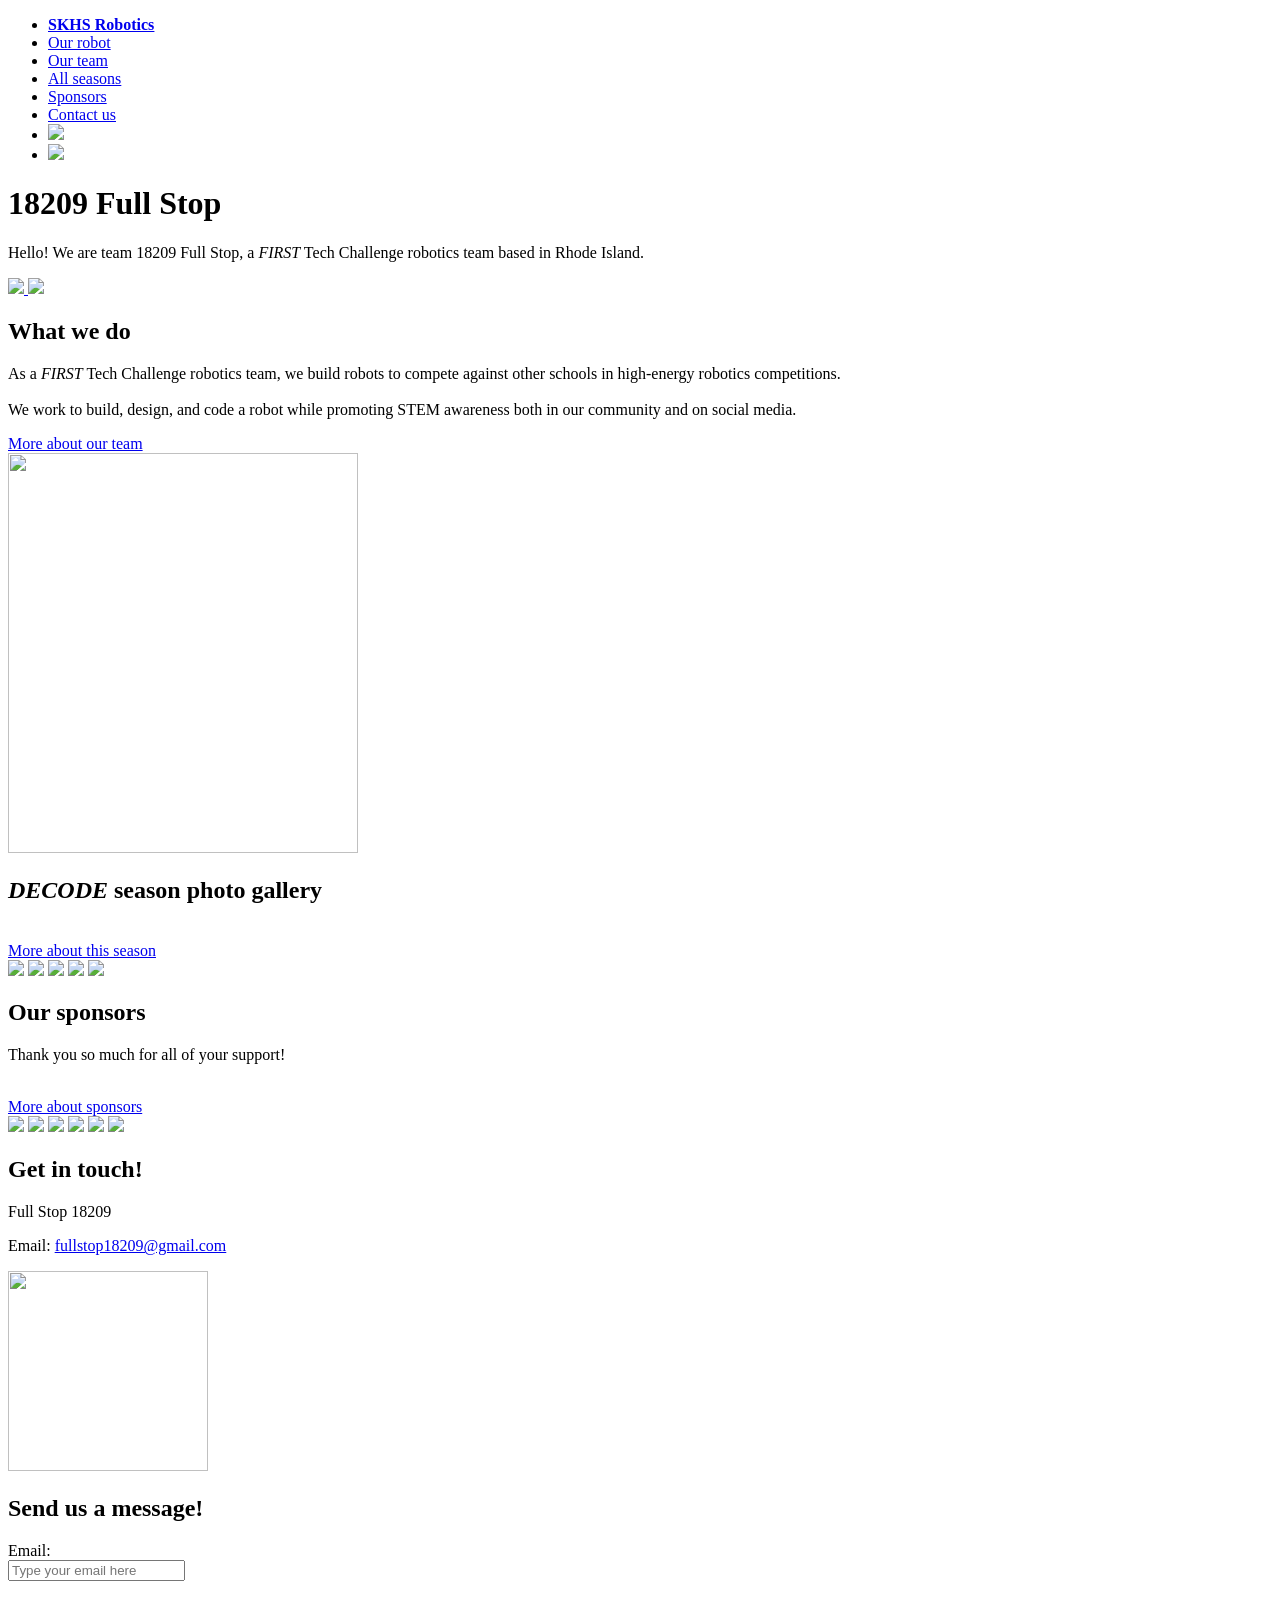
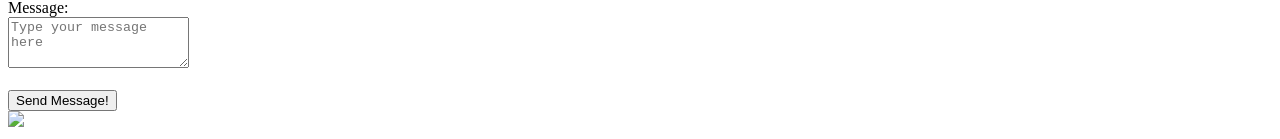
==== index.html @ 5409ae70 "Create index.html" ====
<!DOCTYPE html>
<html lang="en">
    <head>
        <meta charset="UTF-8">
        <meta name ="viewport" content="width=device-width, initial-scale=1.0">
        <title>18209 Full Stop</title>
        <link rel="stylesheet" href="style.css">
    </head>
    <body>
        <header>
            <div class="background autoShow" style="--page-image: url('images/fullTeam.jpeg');">
                    <nav>
                        <ul>
                            <li><a href="index.html"><u><strong>SKHS Robotics</strong></u></a></li>
                            <li><a href="robot.html">Our robot</a></li>
                            <li><a href="team.html">Our team</a></li>
                            <li><a href="history.html">All seasons</a></li>
                            <li><a href="sponsors.html">Sponsors</a></li>
                            <li><a href="contact.html">Contact us</a></li>
                            <li><a href="https://www.google.com/url?sa=t&source=web&rct=j&opi=89978449&url=https://www.instagram.com/skhs_robotics/&ved=2ahUKEwiGkLH6zaKUAxUehIkEHToSFgkQFnoECB0QAQ&usg=AOvVaw07t6YR5a8o6Npim0Z9a0MX" target="_blank">
                        <img height="40px" src="images/camera.png">
                    </a></li>
                            <li><a href="https://ftc-events.firstinspires.org/team/18209" target="_blank">
                        <img height="40px" src="images/first.png">
                    </a></li>
                        </ul>

                    </nav>
                    <div class="content">
                    <h1>18209 Full Stop</h1>
                    <p>Hello! We are team 18209 Full Stop, a <i>FIRST</i> Tech Challenge robotics team based in Rhode Island.</p>
                <div class="stack">
                    <a href="https://www.google.com/url?sa=t&source=web&rct=j&opi=89978449&url=https://www.instagram.com/skhs_robotics/&ved=2ahUKEwiGkLH6zaKUAxUehIkEHToSFgkQFnoECB0QAQ&usg=AOvVaw07t6YR5a8o6Npim0Z9a0MX" target="_blank" class ="cta-button">
                        <img height=100px src="images/camera.png">
                    </a>
                    <a href="https://ftc-events.firstinspires.org/team/18209" target="_blank" class="cta-button">
                        <img height=100px src="images/first.png">
                    </a>
                </div>    
                </div>
                    
            </div>
        </header>


        <section id="about us">
            <div class="flex-container autoShow">
                <div class="text-container">
                    <h2>What we do</h2>
                    <p>As a <i>FIRST</i> Tech Challenge robotics team, we build robots to compete against other schools 
                        in high-energy robotics competitions. <br><br>We work to build, design, and code a robot while 
                        promoting STEM awareness both in our community and on social media.</p>
                    <a href="team.html" class ="cta-button"> More about our team</a>

                </div>
            <img height="400px" width="350px" src="images/robot.jpeg">
            </div>
        </section>


        <section id="our-robot">
            <div class="our-robot autoShow">
            <h2><i>DECODE</i> season photo gallery</h2> <br>
            <a href="robot.html" class ="cta-button"> More about this season</a>
            <div class="grid-container">
                <img style="grid-area: img-1" src="images/inThePit.jpeg">
                <img style="grid-area: img-2" src="images/queue.jpeg">
                <img style="grid-area: img-3" src="images/stands.jpeg">
                <img style="grid-area: img-4" src="images/robotOnTable.jpeg">
                <img style="grid-area: img-5"src="images/setUp.jpeg">
            </div>
            </div>
        </section>

        <section>
            <div class="autoShow">
            <h2>Our sponsors</h2>
            <p>Thank you so much for all of your support!</p><br>
            <a href="sponsors.html" class ="cta-button"> More about sponsors</a>
            <div class="sponsors-container">
                <img width="300px" style="grid-area: img-1" src="images/teamSkhs.png">
                <img width="300px" style="grid-area: img-6" src="images/sponsorsToray.png">
                <img width="300px" style="grid-area: img-4" src="images/sponsorsSchneider.png">
                <img width="300px" style="grid-area: img-5" src="images/sponsorsRogers.png">
                <img width="300px" style="grid-area: img-3"src="images/sponsorsSkef.png">
                <img width="300px" style="grid-area: img-2"src="images/sponsorsProvidence.webp">
            </div>
            </div>
        </section>


    <div class ="flex-container contact-wrapper autoShow">
        <div class ="contact-info">
            <h2>Get in touch!</h2>
            <p>Full Stop 18209</p>
            <p>Email: <a href="mailto:fullstop18209@gmail.com"> fullstop18209@gmail.com</a></p>
            <img width=200px, height=200px src="images/Untitled design.png">
        </div>
    <div class="contact-form">
        <h2>Send us a message!</h2>
        <form action="https://formspree.io/f/mlgznypb" method="POST"> 
            <input type="hidden" placeholder="Type your name here" name="_captcha" value="false">

            <label for="email">Email:</label><br>
            <input type="email" placeholder="Type your email here" id="email" name="email" required><br><br>

            <label for="message">Message:</label><br>
            <textarea id="message" placeholder="Type your message here" name="message" rows="3" required></textarea><br><br>

            <input type="submit" value="Send Message!">

        </form>
    </div>
    <div class="contact-image autoShow">
        <img width="220px" src="images/gears-removebg-preview.png">
    </div>
    </div>
    </body>
</html>
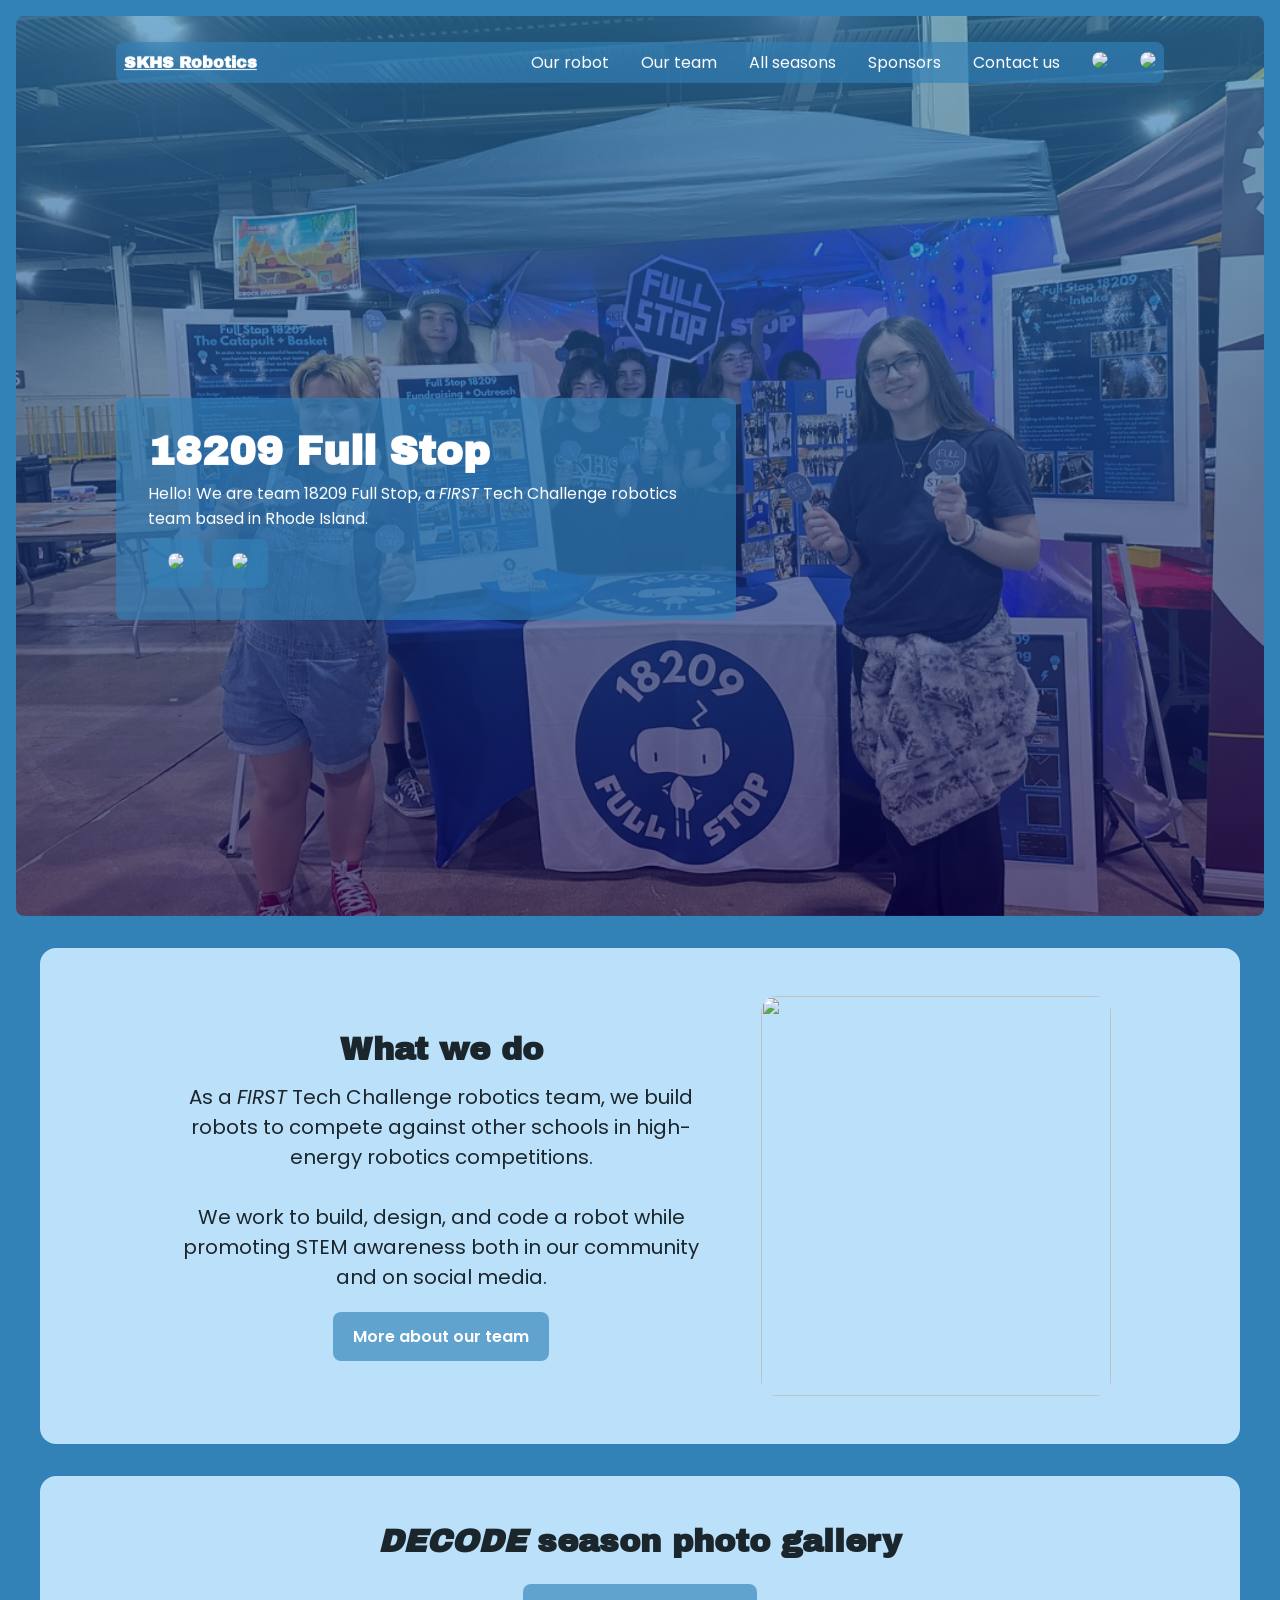
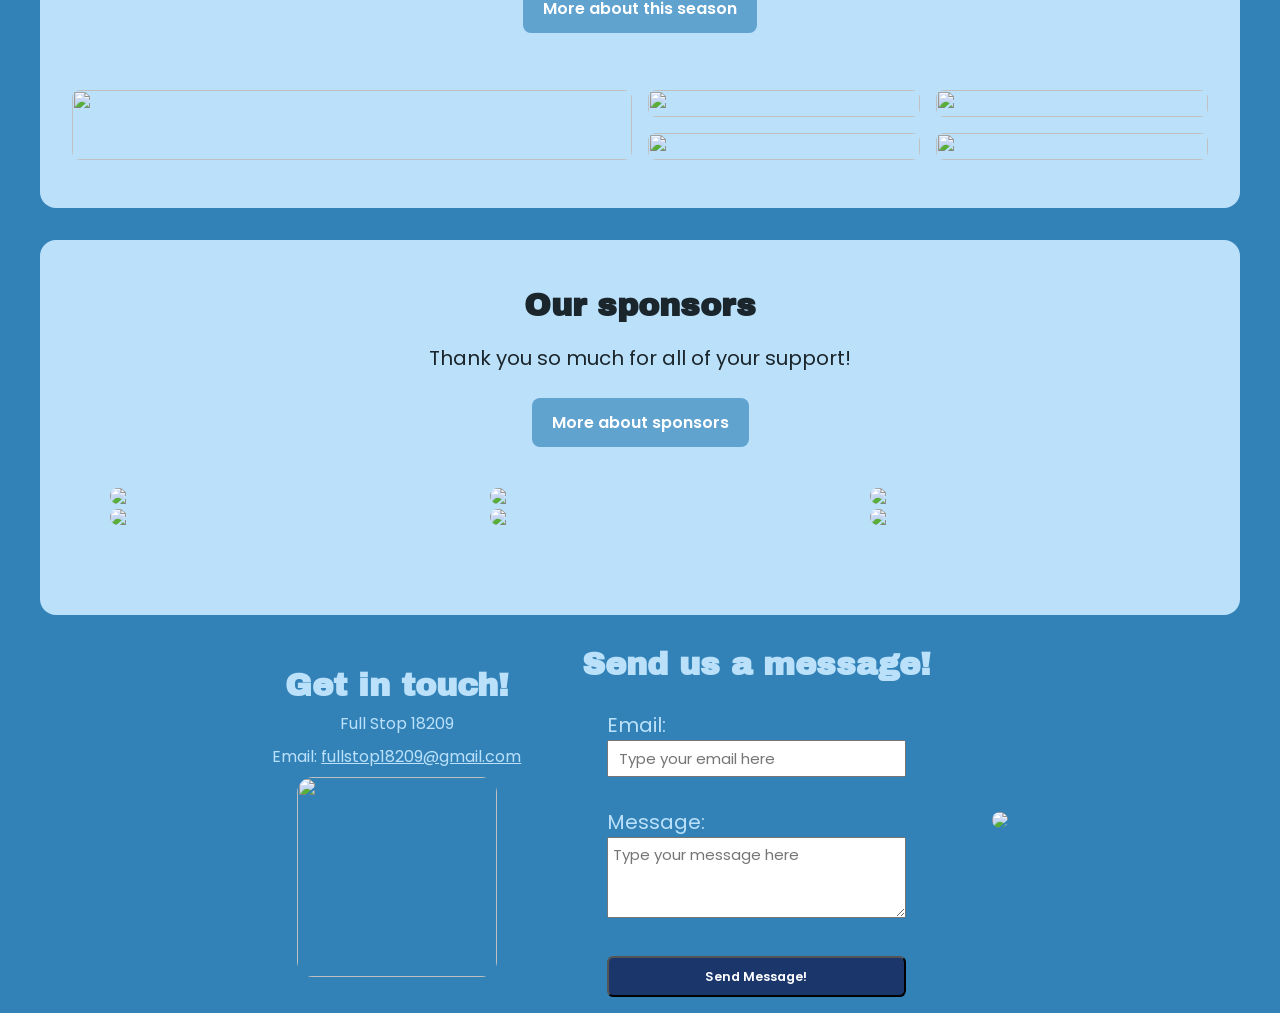
==== commit e84ca2d1: "Update index.html" ====
--- a/index.html
+++ b/index.html
@@ -8,7 +8,7 @@
     </head>
     <body>
         <header>
-            <div class="background autoShow" style="--page-image: url('images/fullTeam.jpeg');">
+            <div class="background autoShow" style="--page-image: url('fullTeam.jpeg');">
                     <nav>
                         <ul>
                             <li><a href="index.html"><u><strong>SKHS Robotics</strong></u></a></li>
--- a/style.css
+++ b/style.css
@@ -0,0 +1,433 @@
+@import url('https://fonts.googleapis.com/css2?family=Archivo+Black&family=Poppins:ital,wght@0,100;0,200;0,300;0,400;0,500;0,600;0,700;0,800;0,900;1,100;1,200;1,300;1,400;1,500;1,600;1,700;1,800;1,900&display=swap');
+
+:root{
+    --base-color: #3282B8; 
+    --text-color: #1B262C;
+    /* used to be black */
+    --primary-color: rgba(15, 15, 65, 0.65); 
+/* ffc06e */
+    --secondary-color:#433B68;
+    /* 8D8DFF */
+    --color-1:#BBE1FA;
+    /* #F9F6F3 */
+    --color-2:#BBE1FA;
+    /* #F3F7F9 */
+    --color-3:#BBE1FA;
+    --fade-color:rgba(50,130,184,0.65);
+
+    /* --color-3:#F6F3F9; */
+
+}
+
+* {
+    margin: 0;
+    padding: 0;
+    box-sizing: border-box;
+}
+
+html{
+    font-family: Poppins, 'Segoe UI', Tahoma, Geneva, Verdana, sans-serif;
+    color: var(--text-color);
+}
+
+body{
+    padding: 1em;
+    background-color: var(--base-color);
+}
+
+h1, h2, h3 {
+    font-family: 'Archivo Black', Poppins, 'Segoe UI', Tahoma, Geneva, Verdana, sans-serif
+}
+
+nav{
+    margin: 1em auto 3em auto;
+    width: min(1000px, 100%);
+    background: var(--fade-color);
+    width: 100%;
+    padding:0.5em;
+    border-radius:.5em;
+}
+
+nav ul{
+    display: flex;
+    align-items: center;
+    list-style-type: none;
+    gap: 2em;
+}
+
+nav li:first-child{
+    margin-right: auto;
+    font-family: 'Archivo Black', Poppins;
+    font-weight: bold;
+}
+
+nav a{
+    text-decoration: none;
+    color: white;
+}
+
+.contact-info a{
+        color: var(--color-1);
+    }
+
+
+section a{
+    color: var(--text-color);
+}
+
+nav a:hover{
+    text-decoration: underline;
+}
+
+section {
+    margin: 2em auto;
+    width: min(75em, 100%);
+    background-color: var(--color-1);
+    padding: min(2em, 15%);
+    border-radius: 1em;
+}
+
+.flex-container{
+    display: flex;
+    justify-content: center;
+    align-items: center;
+    flex-wrap: wrap;
+    gap: 3em;
+}
+
+.flex-container .contact-form{
+    width:30%;
+}
+
+.mini-gap{
+    gap: 0em;
+}
+
+img{
+    max-width: 100%;
+    border-radius: 1em;
+    object-fit: cover;
+    object-position: center;
+    transform-origin: center; 
+}
+
+.caption{
+    width: 80%;
+    object-position: center;
+    margin: 0 auto;
+}
+
+.text-container{
+    flex: 0 1 34em;
+}
+
+h1{
+    font-size: 2.5rem;
+}
+
+.mini{
+    scale: 0%;
+}
+
+.text-container p{
+    margin: .75em 0 1em 0;
+    font-size: 1.25rem;
+}
+
+.background {
+    width:100%;
+    min-height: 100vh;
+    background-image: linear-gradient(rgba(50,130,184,0.65), rgba(9,0,77,0.65)),var(--page-image);
+    border-radius: .5em;
+    background-size: cover;
+    background-position: center;
+    padding: 10px 8%;
+    color: white;
+}
+
+
+.top {
+    width:100%;
+    height: 30em;
+    min-height: 2vh;
+    background-image: linear-gradient(rgba(50,130,184,0.65), rgba(9,0,77,0.65)),var(--page-image);
+    border-radius: .5em;
+    background-size: cover;
+    background-position: center;
+    padding: 10px 8%;
+    color: white;
+}
+
+.top .content{
+    display:flex;
+    flex-direction:column;
+    margin-top: 15%;
+    max-width: 620px;
+    background-color:var(--fade-color);
+    padding: 2em;
+    gap: .5em;
+    border-radius:.5em;
+}
+
+.content{
+    display:flex;
+    flex-direction:column;
+    margin-top: 30%;
+    max-width: 620px;
+    background-color:var(--fade-color);
+    padding: 2em;
+    gap: .5em;
+    border-radius:.5em;
+}
+
+.stack{
+    display: flex;
+    flex-direction:row;
+    gap: .5em .5em;
+}
+
+.cta-button{
+    display: inline-block;
+    text-decoration: none;
+    color: white;
+    background-color: var(--fade-color);
+    padding: .75em 1.25em;
+    border-radius: .5em;
+    font-weight: 600;
+    transition: ease;
+}
+
+.cta-button:hover{
+    scale: 1.05;
+}
+
+
+section{
+    padding: 3em min(2em, 15%);
+    background-color: var(--color-2);
+    text-align: center;
+}
+
+h2 {
+    font-size: 2rem;
+}
+
+section p{
+    margin-top: 1em;
+    font-size: 1.25rem;
+}
+
+.grid-container{
+    margin-top: 5%;
+    display: grid;
+    width: 100%;
+    grid-template-columns: repeat(4,1fr);
+    grid-template-rows: 1fr 1fr;
+    grid-template-areas:
+    "img-1 img-1 img-2 img-3"
+    "img-1 img-1 img-4 img-5";
+    gap: 1em;
+}
+
+.sponsors-container{
+    padding-top: 1%;
+    padding-bottom:1%;
+    object-fit: cover;
+    margin: 3em auto;
+    align-items:center;
+    display: grid;
+    width: 100%;
+    max-width:1500px;
+    justify-items: center;
+    grid-template-columns: repeat(3,1fr);
+    grid-template-rows: auto;
+    grid-template-areas:
+    "img-1 img-2 img-3"
+    "img-4 img-5 img-6";
+    gap: 0.5em;
+    font-size:10px;
+}
+
+.sponsors-container img:hover{
+    scale: 1.05;
+}
+
+.team-container2{
+    padding-top: 20%;
+    padding-bottom:15%;
+    margin: 3em auto;
+    align-items:center;
+    display: grid;
+    width: 100%;
+    scale: 1.55;
+    max-width:1500px;
+    justify-items: center;
+    grid-template-columns: repeat(4,1fr);
+    grid-template-rows: auto;
+    grid-template-areas:
+    "img-1 img-2 img-3 img-4"
+    "img-5 img-6 img-7 img-8"
+    ". img-9 img-10 .";
+    gap: 0.5em;
+    font-size:10px;
+}
+
+
+.img-9 {
+    grid-area: img-9;
+}
+
+.img-10 {
+    grid-area: img-10;
+}
+
+.grid-container img{
+    height: 100%;
+    width: 100%;
+    border-radius: .5em;
+    transition: 100ms ease;
+}
+
+.grid-container img:hover{
+    scale: 1.05;
+}
+
+.team-container2 img:hover{
+    scale: 1.05;
+}
+
+form{
+    width: 80%;
+    margin-top: 1em;
+    gap: 1em;
+    border-radius: .5em;
+    font-size: 1.25rem;
+}
+
+textarea{
+    width:100%;
+}
+
+input{
+    width:100%;
+}
+
+input[type="submit"]{
+    display: inline-block;
+    text-decoration: none;
+    color: white;
+    background-color: var(--primary-color);
+    padding: .75em 1.25em;
+    border-radius: .5em;
+    font-weight: 600;
+    transition: ease;
+    font-size: 0.8rem;
+    font-family: Poppins;
+}
+
+
+input[type="submit"]:hover{
+    scale: 1.05;
+}
+
+.contact-info{
+    display: flex;
+    justify-content: center;
+    flex-direction: column;
+    align-items: center;
+    flex-wrap: wrap;
+    gap: 0.5em;
+}
+
+.contact-form{
+    display: flex;
+    justify-content: center;
+    flex-direction: row;
+    align-items: center;
+    flex-wrap: wrap;
+    gap: 0.5em;
+}
+.autoShow{
+    animation: text-appear 0.8s ease-out both;
+    animation-timeline: view();
+    animation-range: entry 20%;
+    will-change: transform, opacity;
+}
+
+@keyframes text-appear{
+    from{
+        opacity: 0;
+        transform: translateY(100px);
+    }
+    to{
+        opacity:1;
+        transform:translateY(0);
+    }
+}
+
+.contact-wrapper{
+    color: var(--color-1);
+}
+
+@media (max-width: 768px){
+    .contact-info, 
+    .contact-form {
+        flex: 0 0 100%;
+        text-align: center;
+    }
+
+    .contact-form form{
+        text-align: center;
+    }
+
+    .team-container2{
+        padding-top: 0.00001%;
+        padding-bottom: 1%;
+        scale: 1.0;
+        grid-template-columns: repeat(3,1fr);
+        grid-template-areas:
+        "img-1 img-2 img-3"
+        "img-4 img-5 img-6"
+        "img-7 img-8 img-9"
+        ". img-10 .";
+        gap: 0.5em;
+        font-size: 12px;
+    }
+
+    nav{
+        display: flex;
+        flex-wrap: wrap;
+        justify-content: left;
+        gap: 1rem;
+        padding-top: 5%;
+    }
+
+    nav ul{
+        display: flex;
+        flex-wrap: wrap;
+        justify-content: center;
+        gap: 1rem;
+        padding: 1%;
+    }
+
+    nav li:first-child{
+        display: flex;
+        flex-wrap: wrap;
+        justify-content: left;
+        gap: 1rem;
+        padding: 1%;
+    }
+
+    .mini-gap{
+        gap: 3rem;
+    }
+}
+
+.contact-form input[type="email"], .contact-form input[type="text"], .contact-form textarea[id="message"], 
+.contact-form input[type="name"], .contact-form input::placeholder{
+    font-size: 15px;
+    font-family: Poppins;
+    text-align: left;
+    padding: 5px;
+}
+
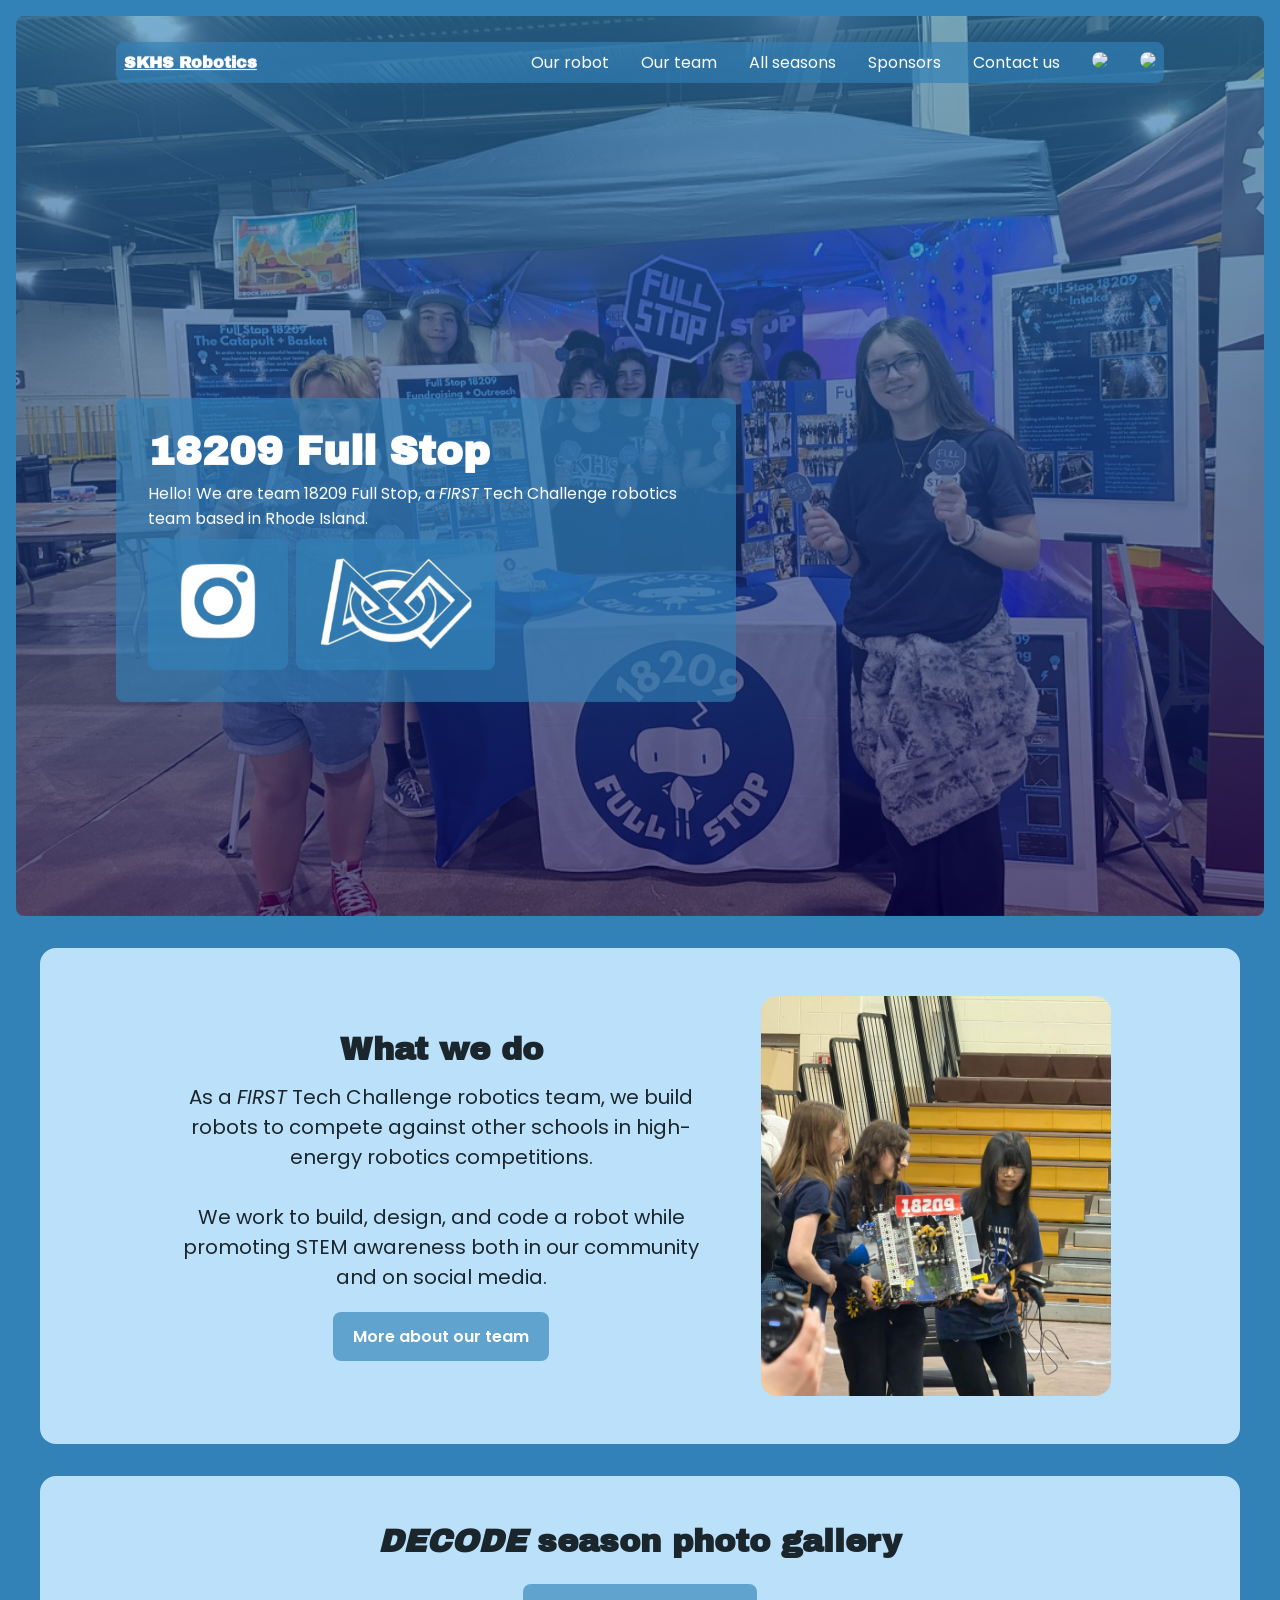
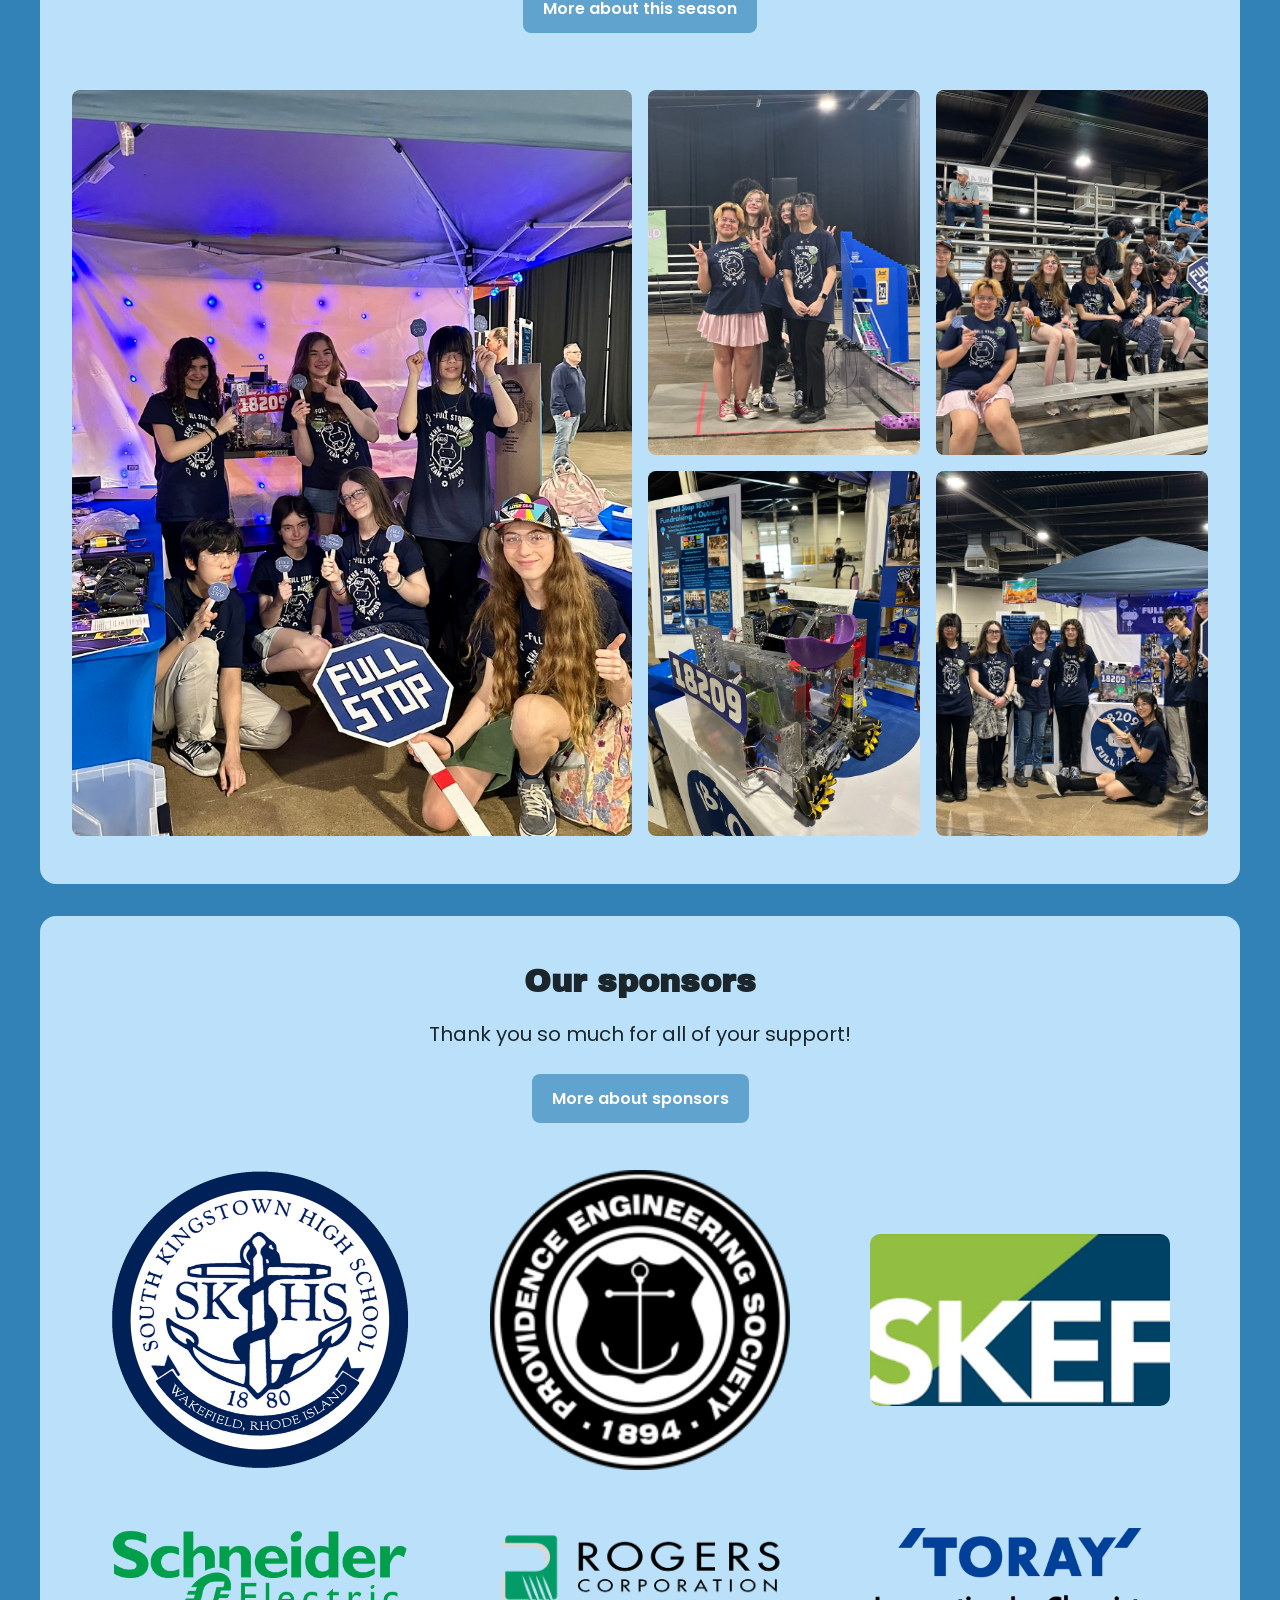
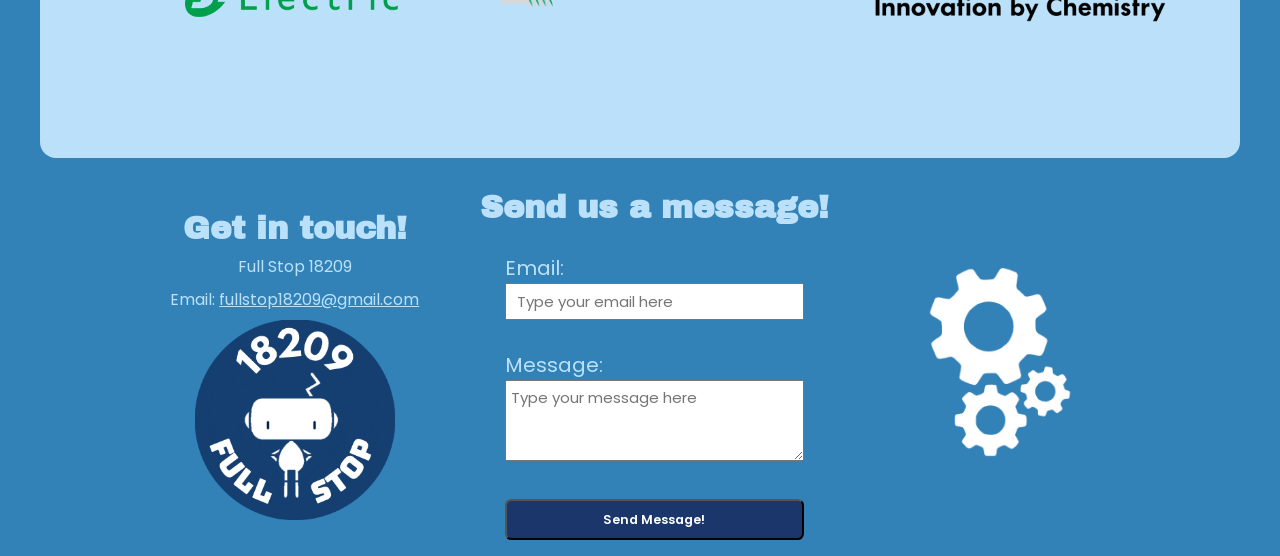
==== commit 055036d2: "Update index.html Fixed pictures in index.html" ====
--- a/index.html
+++ b/index.html
@@ -31,10 +31,10 @@
                     <p>Hello! We are team 18209 Full Stop, a <i>FIRST</i> Tech Challenge robotics team based in Rhode Island.</p>
                 <div class="stack">
                     <a href="https://www.google.com/url?sa=t&source=web&rct=j&opi=89978449&url=https://www.instagram.com/skhs_robotics/&ved=2ahUKEwiGkLH6zaKUAxUehIkEHToSFgkQFnoECB0QAQ&usg=AOvVaw07t6YR5a8o6Npim0Z9a0MX" target="_blank" class ="cta-button">
-                        <img height=100px src="images/camera.png">
+                        <img height=100px src="camera.png">
                     </a>
                     <a href="https://ftc-events.firstinspires.org/team/18209" target="_blank" class="cta-button">
-                        <img height=100px src="images/first.png">
+                        <img height=100px src="first.png">
                     </a>
                 </div>    
                 </div>
@@ -53,7 +53,7 @@
                     <a href="team.html" class ="cta-button"> More about our team</a>
 
                 </div>
-            <img height="400px" width="350px" src="images/robot.jpeg">
+            <img height="400px" width="350px" src="robot.jpeg">
             </div>
         </section>
 
@@ -63,11 +63,11 @@
             <h2><i>DECODE</i> season photo gallery</h2> <br>
             <a href="robot.html" class ="cta-button"> More about this season</a>
             <div class="grid-container">
-                <img style="grid-area: img-1" src="images/inThePit.jpeg">
-                <img style="grid-area: img-2" src="images/queue.jpeg">
-                <img style="grid-area: img-3" src="images/stands.jpeg">
-                <img style="grid-area: img-4" src="images/robotOnTable.jpeg">
-                <img style="grid-area: img-5"src="images/setUp.jpeg">
+                <img style="grid-area: img-1" src="inThePit.jpeg">
+                <img style="grid-area: img-2" src="queue.jpeg">
+                <img style="grid-area: img-3" src="stands.jpeg">
+                <img style="grid-area: img-4" src="robotOnTable.jpeg">
+                <img style="grid-area: img-5"src="setUp.jpeg">
             </div>
             </div>
         </section>
@@ -78,12 +78,12 @@
             <p>Thank you so much for all of your support!</p><br>
             <a href="sponsors.html" class ="cta-button"> More about sponsors</a>
             <div class="sponsors-container">
-                <img width="300px" style="grid-area: img-1" src="images/teamSkhs.png">
-                <img width="300px" style="grid-area: img-6" src="images/sponsorsToray.png">
-                <img width="300px" style="grid-area: img-4" src="images/sponsorsSchneider.png">
-                <img width="300px" style="grid-area: img-5" src="images/sponsorsRogers.png">
-                <img width="300px" style="grid-area: img-3"src="images/sponsorsSkef.png">
-                <img width="300px" style="grid-area: img-2"src="images/sponsorsProvidence.webp">
+                <img width="300px" style="grid-area: img-1" src="teamSkhs.png">
+                <img width="300px" style="grid-area: img-6" src="sponsorsToray.png">
+                <img width="300px" style="grid-area: img-4" src="sponsorsSchneider.png">
+                <img width="300px" style="grid-area: img-5" src="sponsorsRogers.png">
+                <img width="300px" style="grid-area: img-3"src="sponsorsSkef.png">
+                <img width="300px" style="grid-area: img-2"src="sponsorsProvidence.webp">
             </div>
             </div>
         </section>
@@ -94,7 +94,7 @@
             <h2>Get in touch!</h2>
             <p>Full Stop 18209</p>
             <p>Email: <a href="mailto:fullstop18209@gmail.com"> fullstop18209@gmail.com</a></p>
-            <img width=200px, height=200px src="images/Untitled design.png">
+            <img width=200px, height=200px src="Untitled design.png">
         </div>
     <div class="contact-form">
         <h2>Send us a message!</h2>
@@ -112,7 +112,7 @@
         </form>
     </div>
     <div class="contact-image autoShow">
-        <img width="220px" src="images/gears-removebg-preview.png">
+        <img width="220px" src="gears-removebg-preview.png">
     </div>
     </div>
     </body>
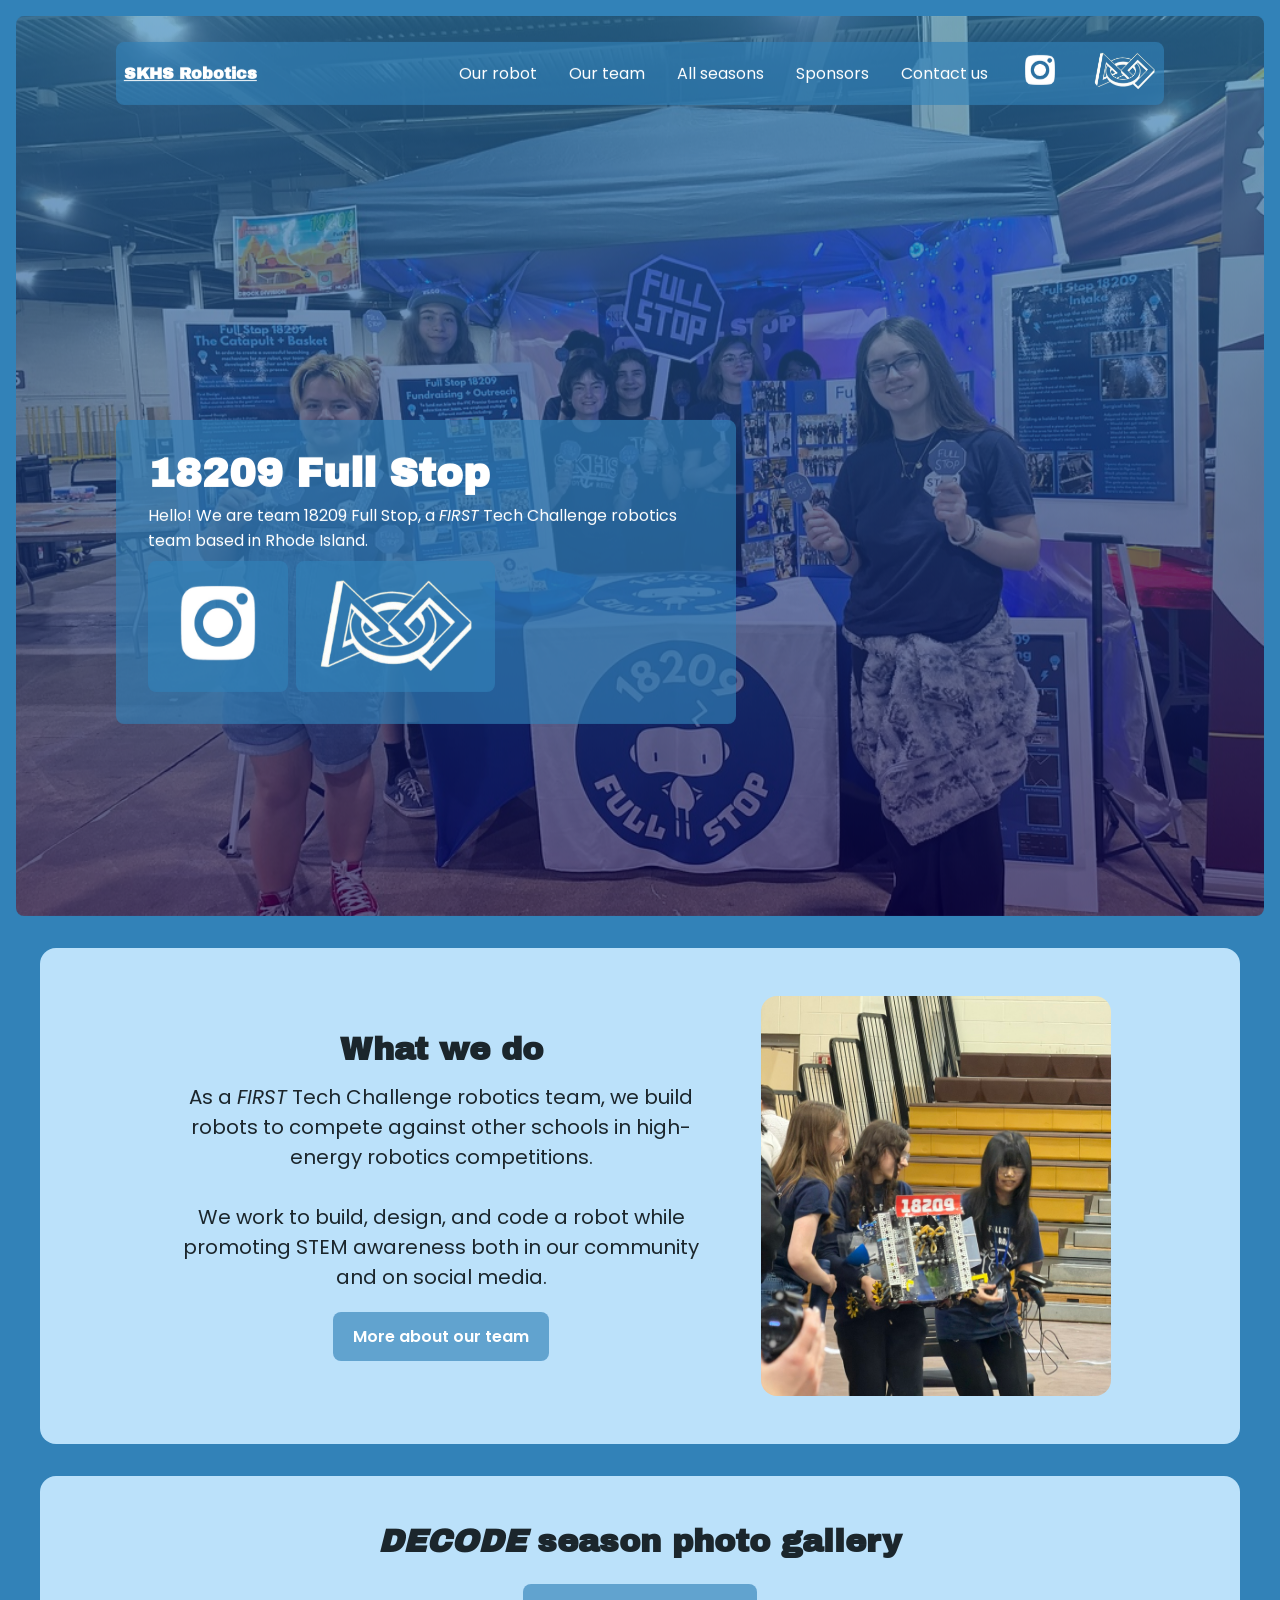
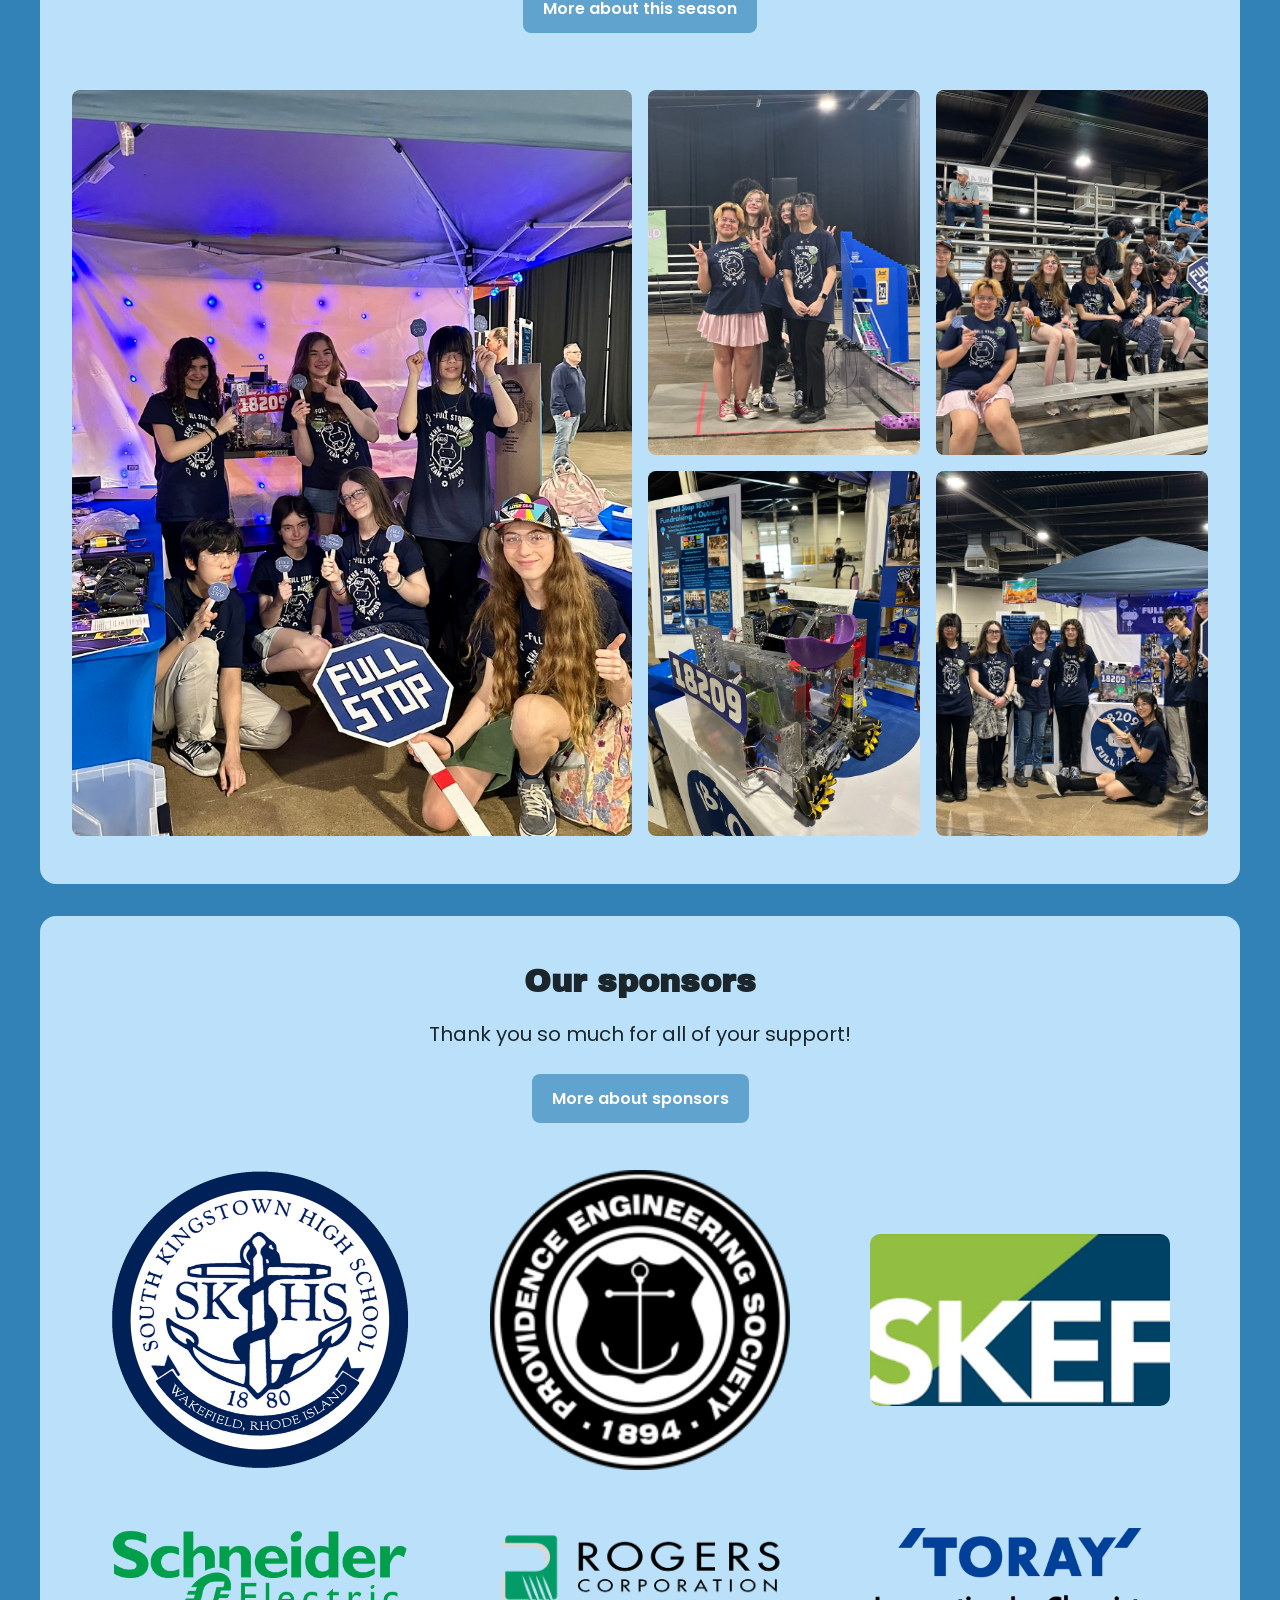
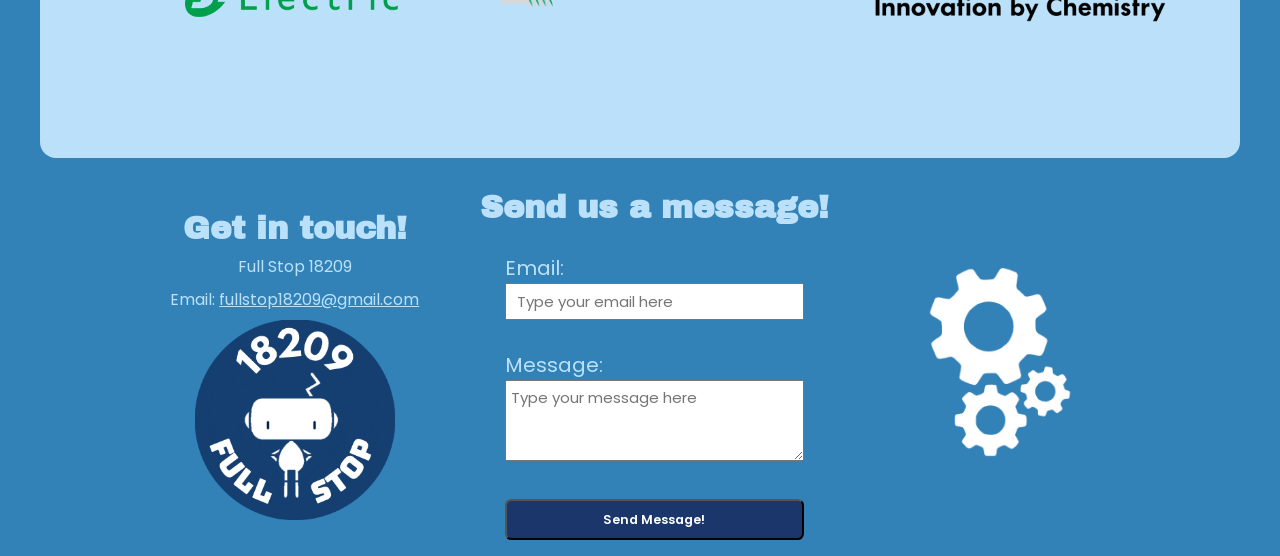
==== commit f9587089: "Update index.html" ====
--- a/index.html
+++ b/index.html
@@ -18,10 +18,10 @@
                             <li><a href="sponsors.html">Sponsors</a></li>
                             <li><a href="contact.html">Contact us</a></li>
                             <li><a href="https://www.google.com/url?sa=t&source=web&rct=j&opi=89978449&url=https://www.instagram.com/skhs_robotics/&ved=2ahUKEwiGkLH6zaKUAxUehIkEHToSFgkQFnoECB0QAQ&usg=AOvVaw07t6YR5a8o6Npim0Z9a0MX" target="_blank">
-                        <img height="40px" src="images/camera.png">
+                        <img height="40px" src="camera.png">
                     </a></li>
                             <li><a href="https://ftc-events.firstinspires.org/team/18209" target="_blank">
-                        <img height="40px" src="images/first.png">
+                        <img height="40px" src="first.png">
                     </a></li>
                         </ul>
 
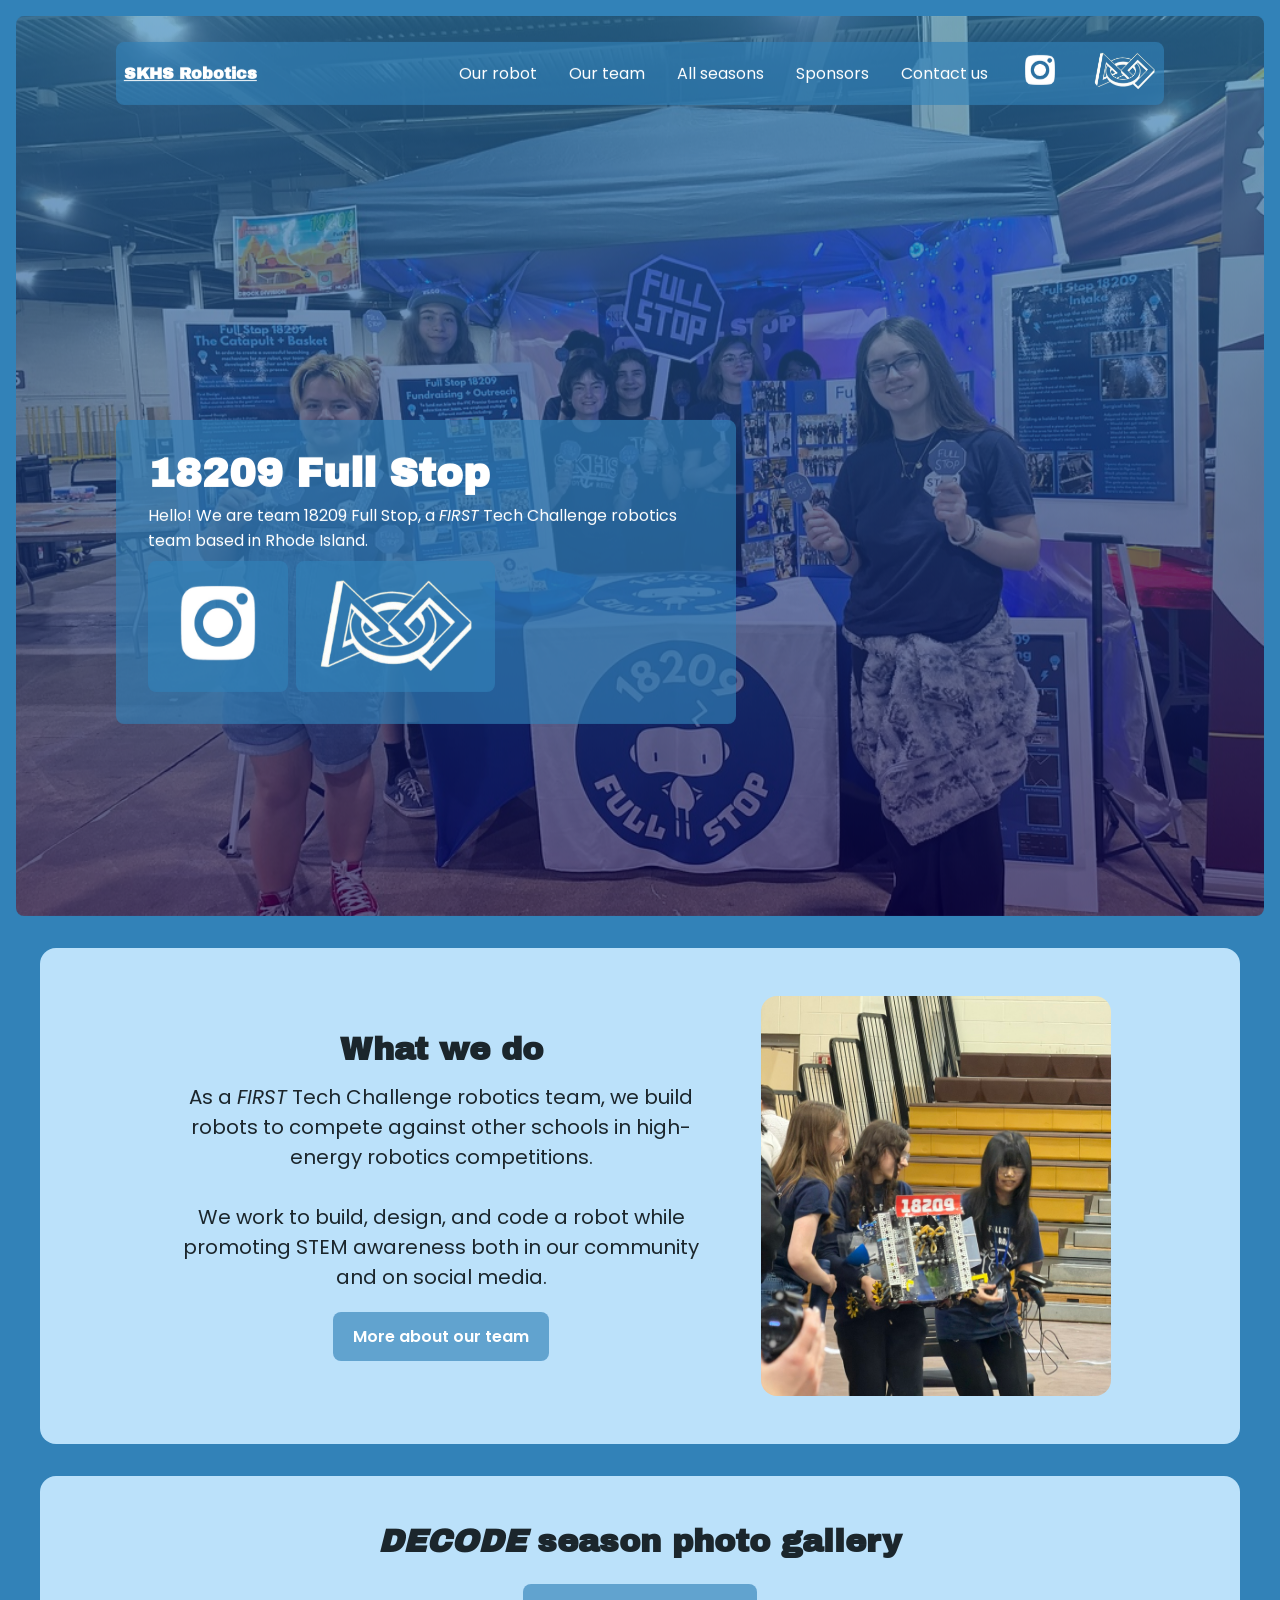
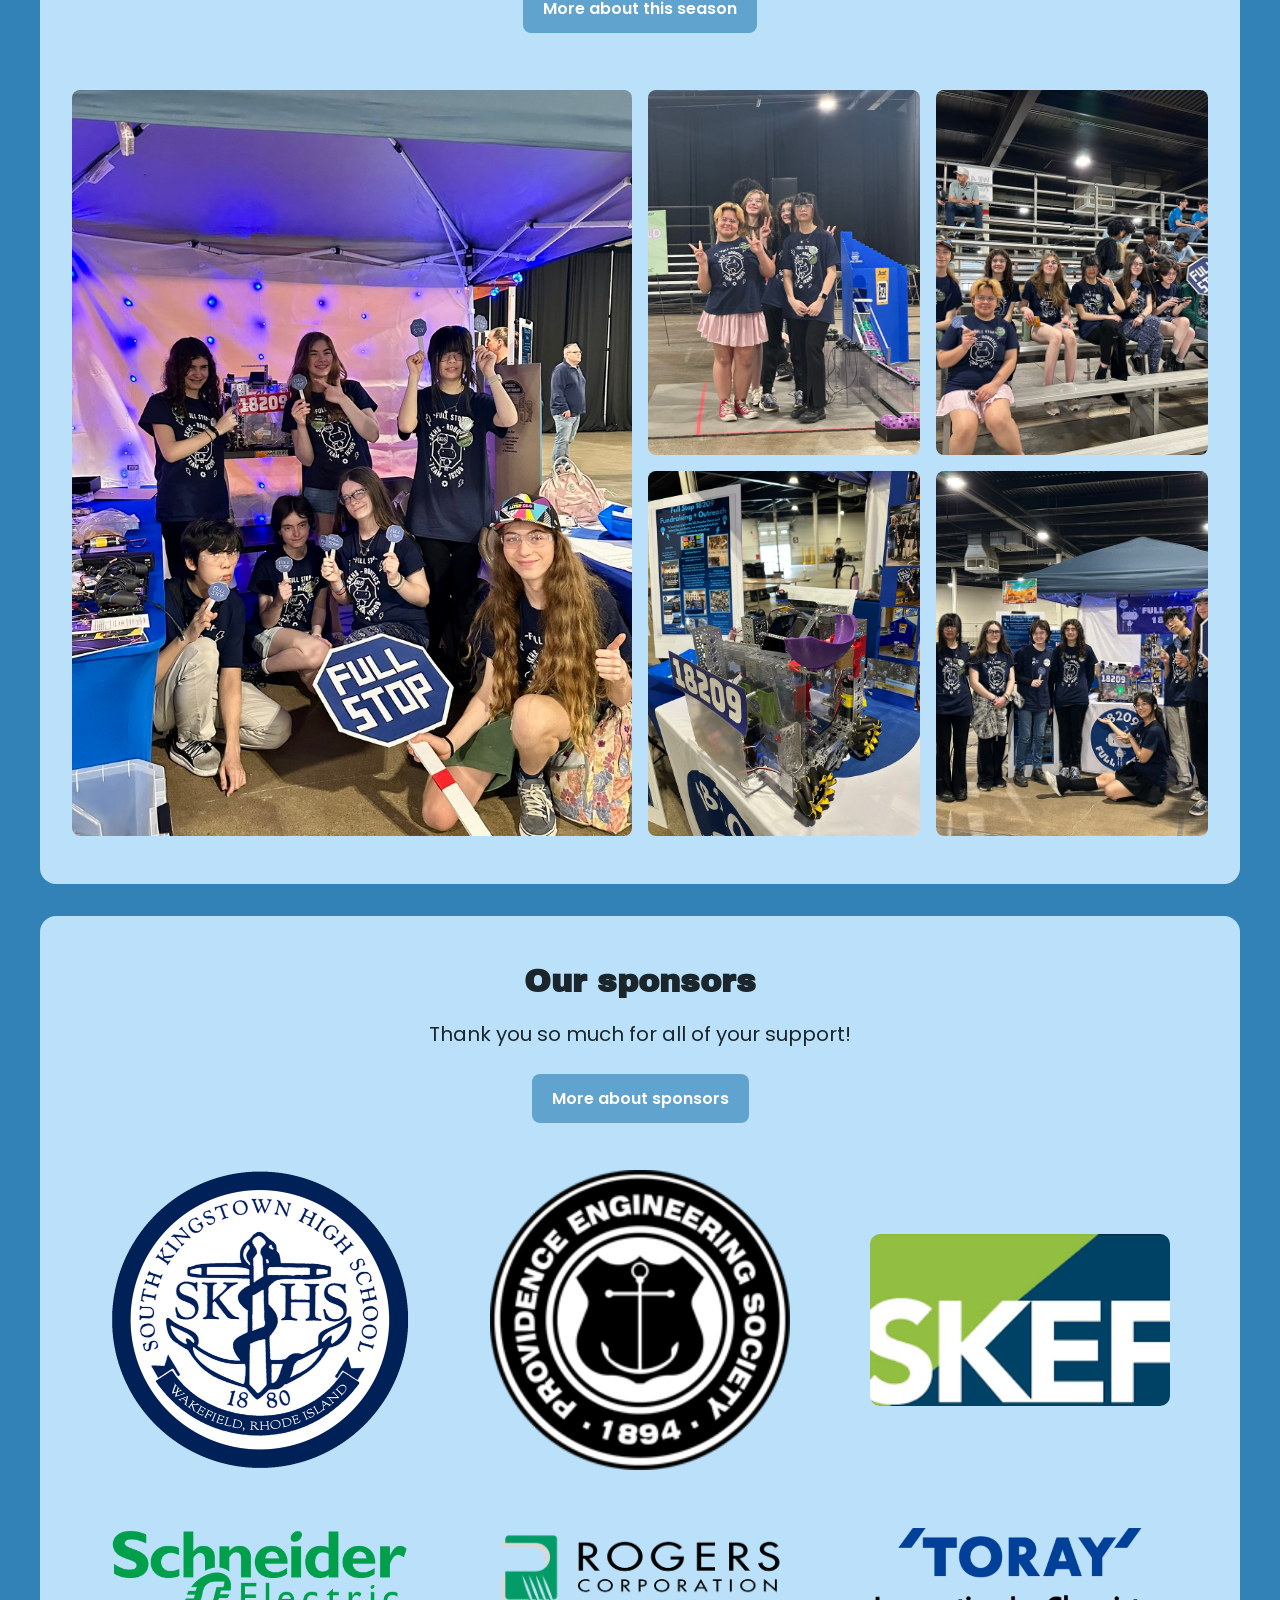
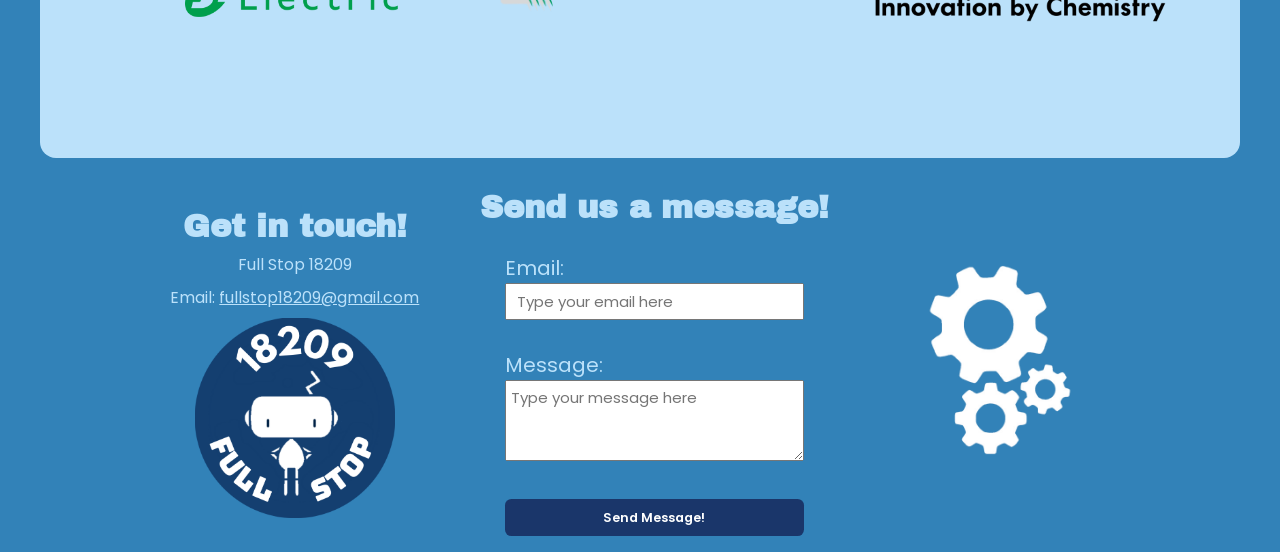
==== commit 43abb553: "Update index.html" ====
--- a/index.html
+++ b/index.html
@@ -3,6 +3,7 @@
     <head>
         <meta charset="UTF-8">
         <meta name ="viewport" content="width=device-width, initial-scale=1.0">
+        <link rel="icon" type="image/png" href="favicon.png">
         <title>18209 Full Stop</title>
         <link rel="stylesheet" href="style.css">
     </head>
--- a/style.css
+++ b/style.css
@@ -281,11 +281,15 @@
     grid-area: img-10;
 }
 
-.grid-container img{
+.grid-container img, .team-container2 img{
     height: 100%;
     width: 100%;
     border-radius: .5em;
     transition: 100ms ease;
+}
+
+.sponsors-container img, input[type="submit"], .cta-button{
+    transition: all 100ms ease;
 }
 
 .grid-container img:hover{
@@ -313,20 +317,21 @@
 }
 
 input[type="submit"]{
-    display: inline-block;
     text-decoration: none;
     color: white;
     background-color: var(--primary-color);
     padding: .75em 1.25em;
-    border-radius: .5em;
+    border-radius: 0.5em;
+    border: none;
+    border-color: none;
     font-weight: 600;
-    transition: ease;
     font-size: 0.8rem;
     font-family: Poppins;
 }
 
 
 input[type="submit"]:hover{
+    cursor: pointer;
     scale: 1.05;
 }
 
@@ -415,12 +420,34 @@
         flex-wrap: wrap;
         justify-content: left;
         gap: 1rem;
-        padding: 1%;
+        /* padding: 1%; */
     }
 
     .mini-gap{
         gap: 3rem;
     }
+
+    .content a img{
+        height: 50px;
+        display: flex;
+        flex-wrap: wrap;
+        justify-content: center;
+    }
+
+    .grid-container{
+    grid-template-columns: repeat(2,1fr);
+    grid-template-areas:
+    "img-1 img-2"
+    "img-3 img-4"
+    "img-5 img-5";
+    gap: 0.6em;
+    row-gap: 0.6em;
+    }
+
+    .grid-container img{
+        height: 200px;
+    }
+
 }
 
 .contact-form input[type="email"], .contact-form input[type="text"], .contact-form textarea[id="message"], 
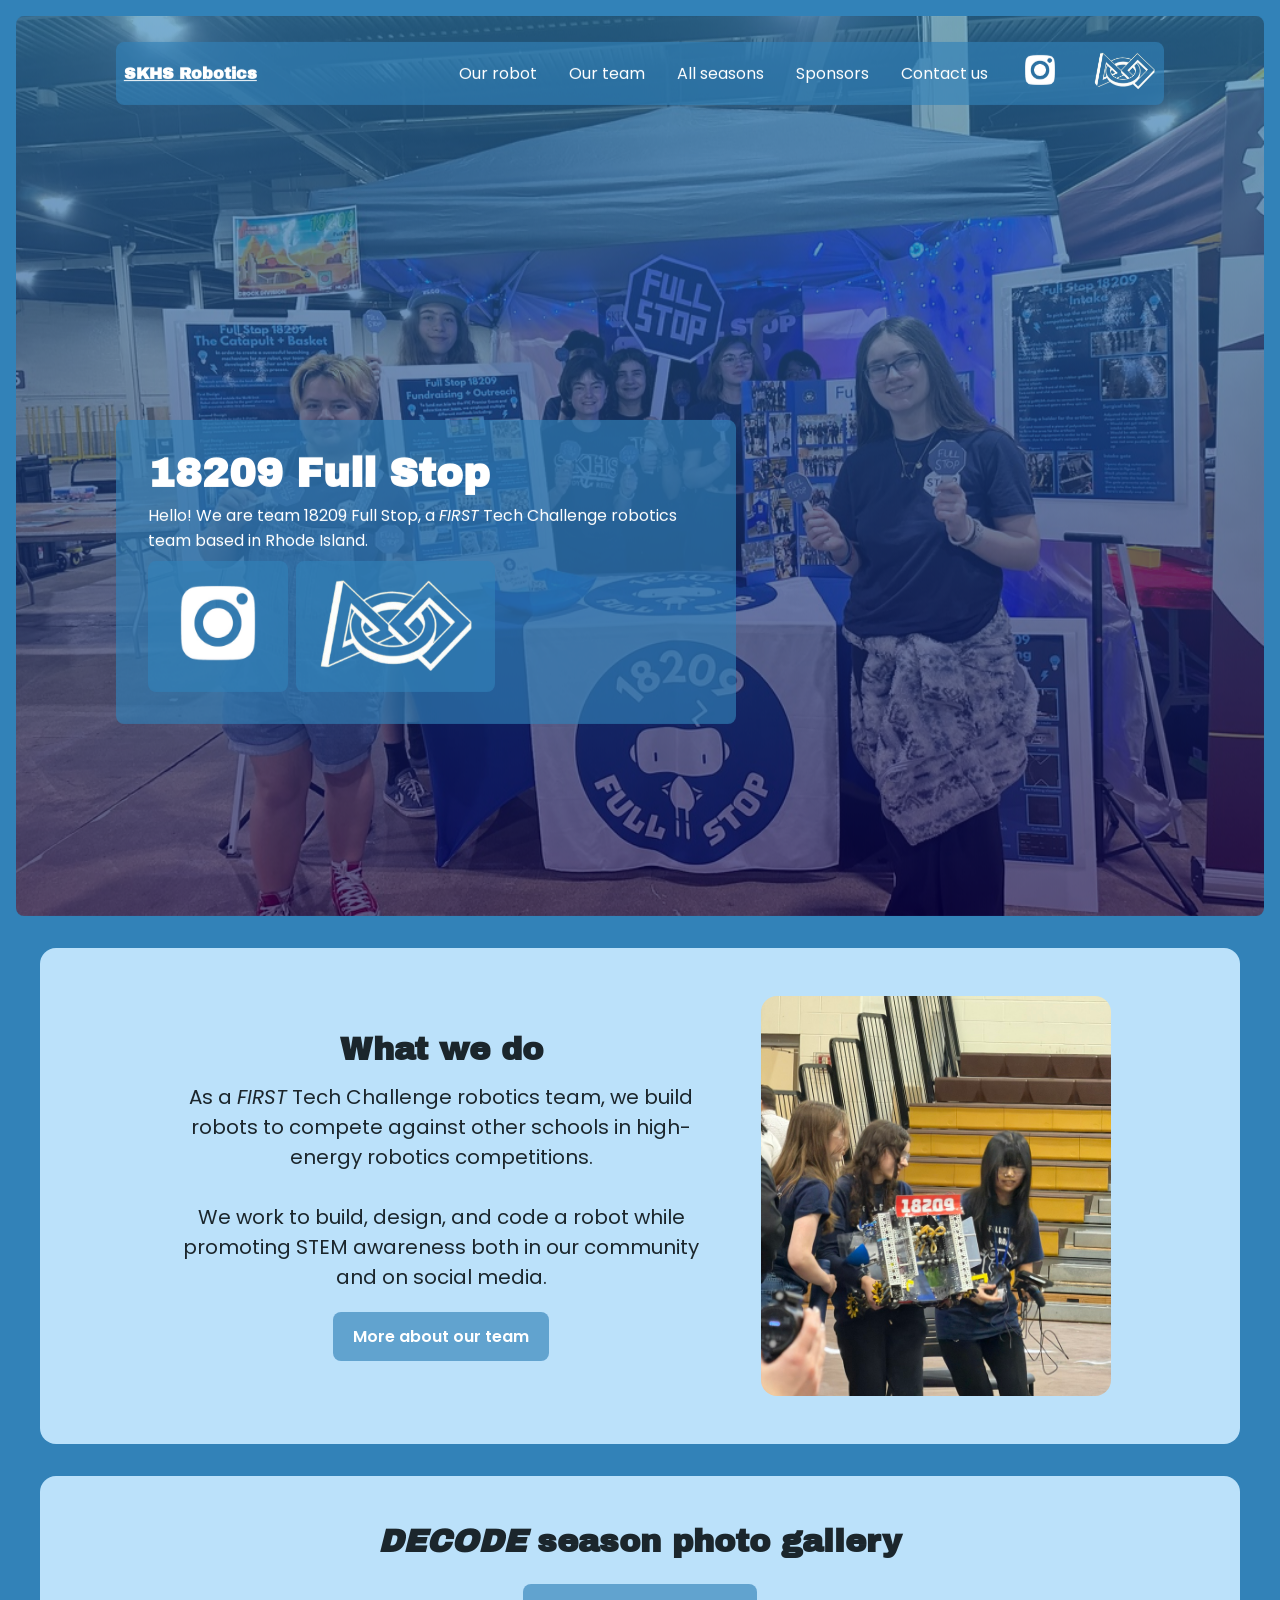
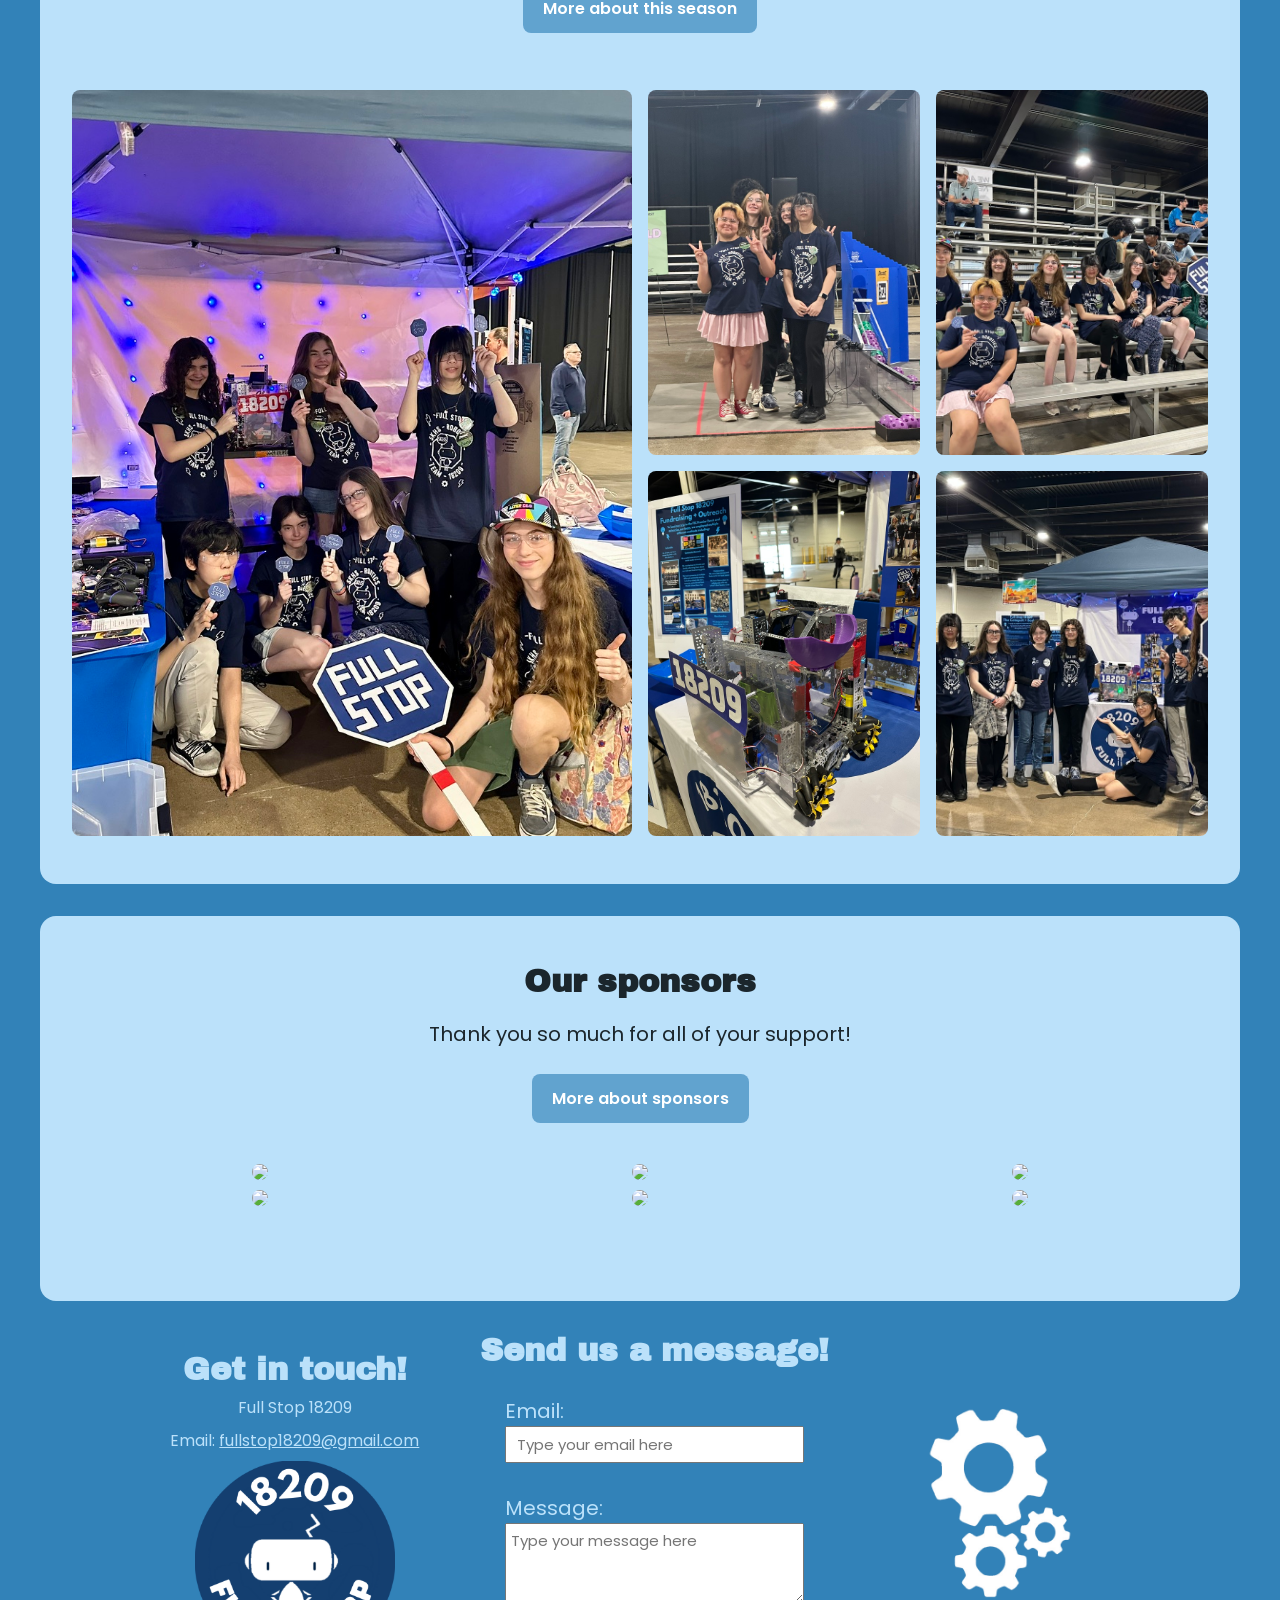
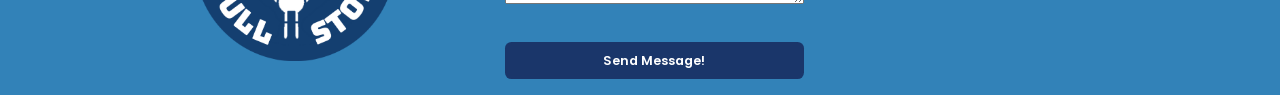
==== commit fe1dd815: "Update index.html" ====
--- a/index.html
+++ b/index.html
@@ -79,12 +79,24 @@
             <p>Thank you so much for all of your support!</p><br>
             <a href="sponsors.html" class ="cta-button"> More about sponsors</a>
             <div class="sponsors-container">
-                <img width="300px" style="grid-area: img-1" src="teamSkhs.png">
-                <img width="300px" style="grid-area: img-6" src="sponsorsToray.png">
-                <img width="300px" style="grid-area: img-4" src="sponsorsSchneider.png">
-                <img width="300px" style="grid-area: img-5" src="sponsorsRogers.png">
-                <img width="300px" style="grid-area: img-3"src="sponsorsSkef.png">
-                <img width="300px" style="grid-area: img-2"src="sponsorsProvidence.webp">
+                <a href="https://hs.skschools.net/" target="_blank">
+                    <img width="300px" style="grid-area: img-1" src="images/teamSkhs.png">
+                </a>
+                <a href="https://www.toray.com" target="_blank">
+                    <img width="300px" style="grid-area: img-2" src="images/sponsorsToray.png">
+                </a>
+                <a href="https://www.se.com/ng/en/" target="_blank">
+                    <img width="300px" style="grid-area: img-3" src="images/sponsorsSchneider.png">
+                </a>
+                <a href="https://www.rogerscorp.com/" target="_blank">
+                    <img width="300px" style="grid-area: img-4" src="images/sponsorsRogers.png">
+                </a>
+                <a href="https://sites.google.com/skefonline.org/skef/home" target="_blank">
+                    <img width="300px" style="grid-area: img-5"src="images/sponsorsSkef.png">
+                </a>
+                <a href="https://www.providenceengineeringsociety.com/" target="_blank">
+                    <img width="300px" style="grid-area: img-6"src="images/sponsorsProvidence.webp">
+                </a>
             </div>
             </div>
         </section>
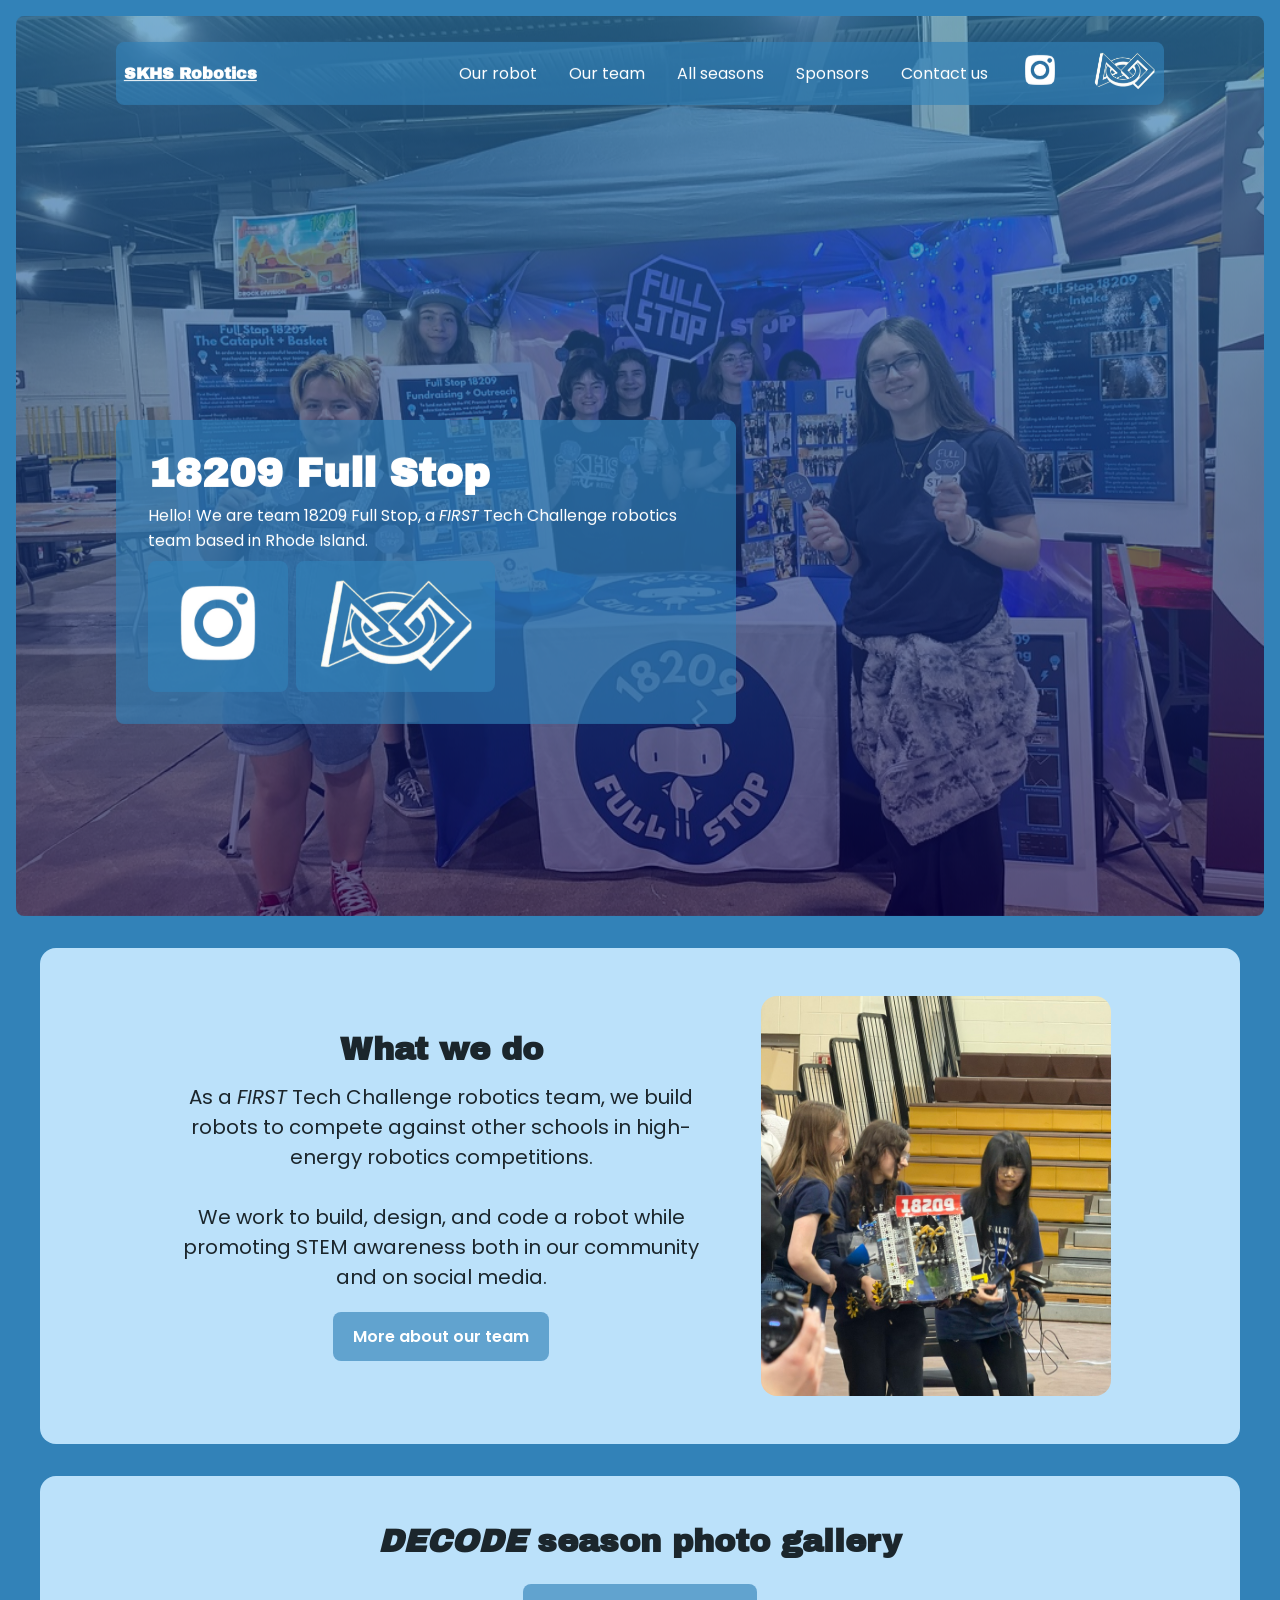
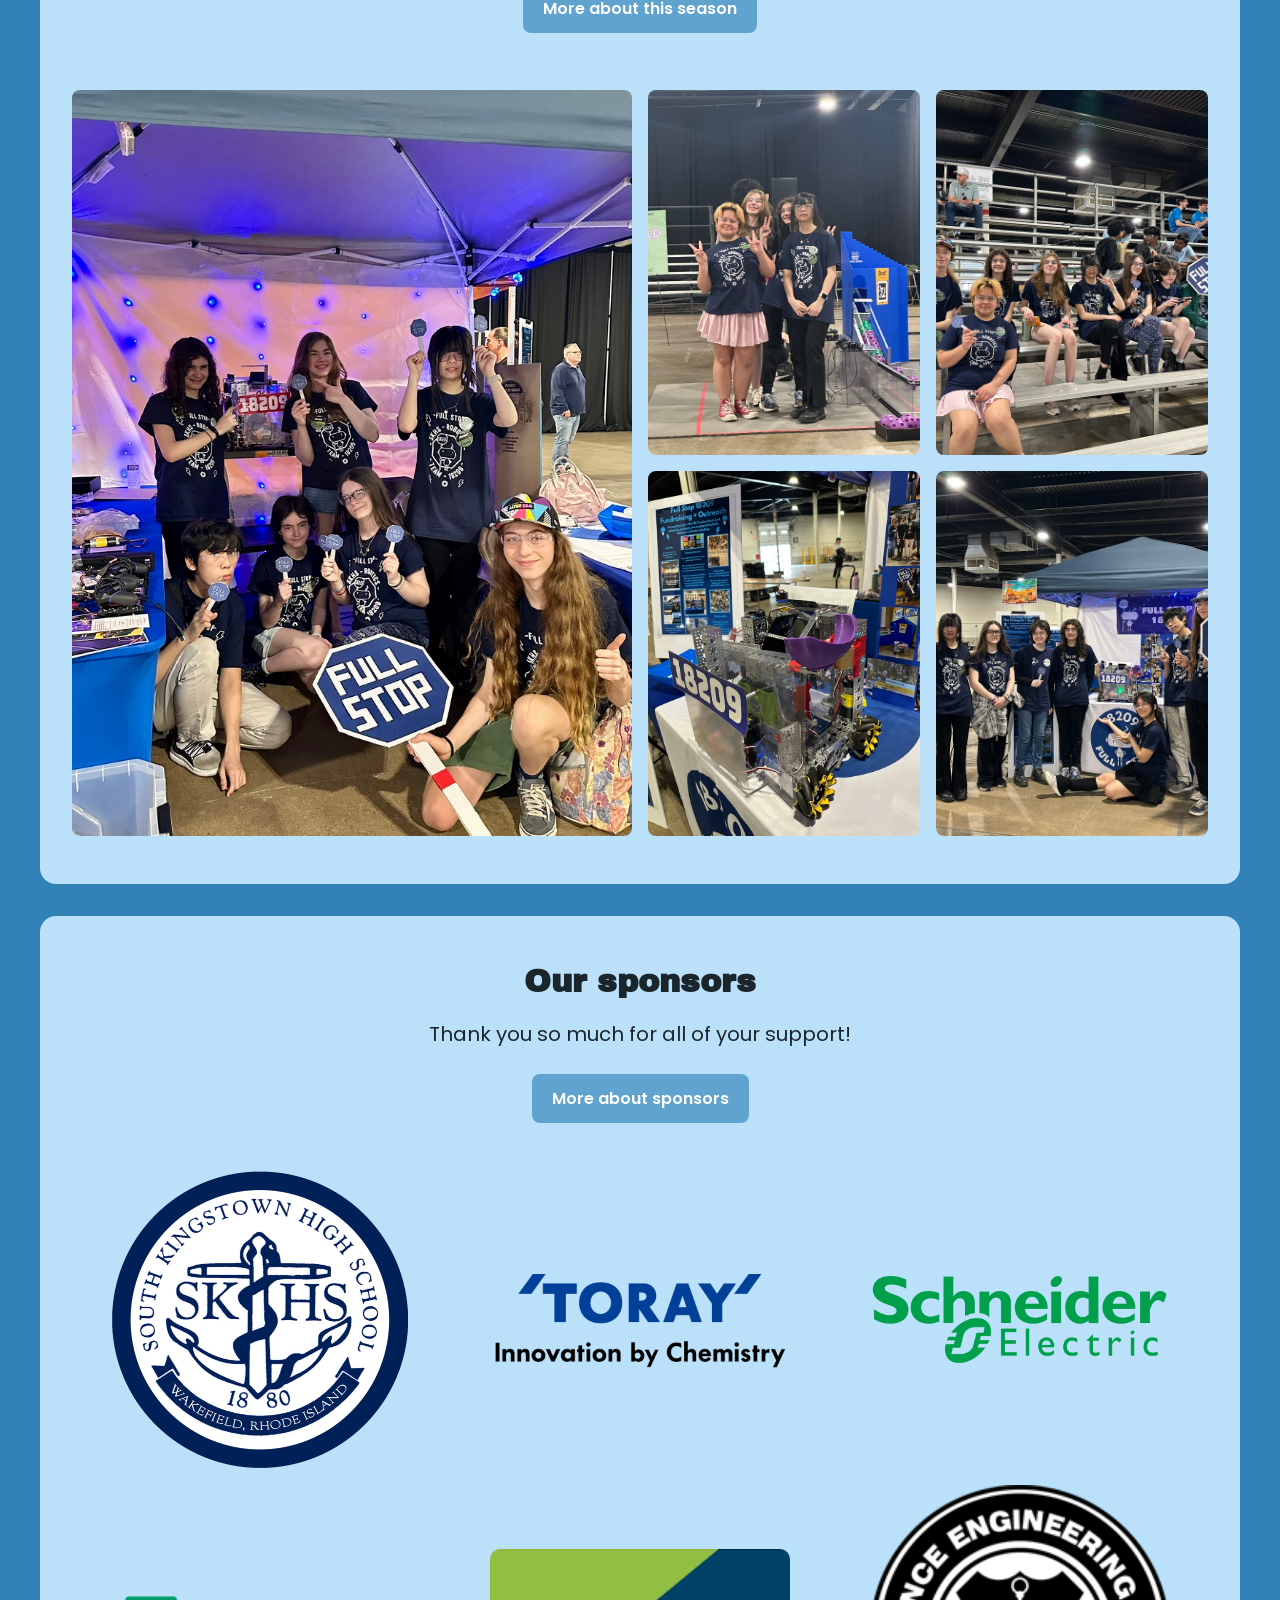
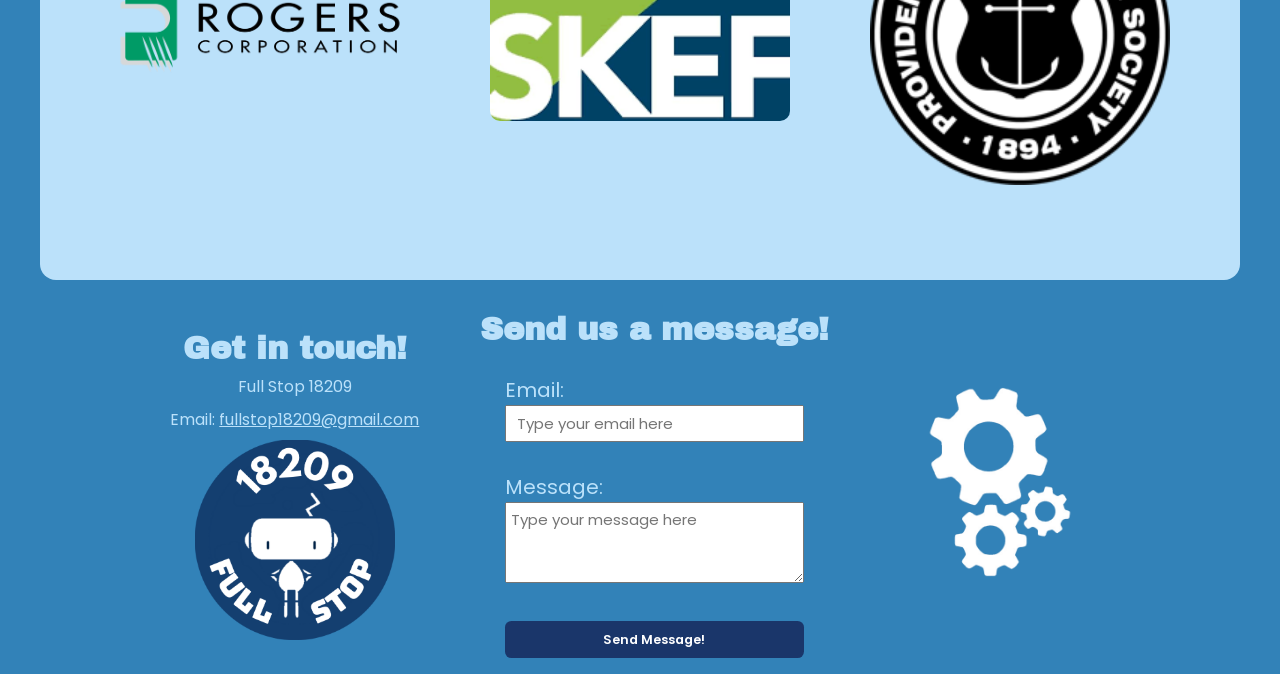
==== commit 1f30d1f1: "Update index.html" ====
--- a/index.html
+++ b/index.html
@@ -80,22 +80,22 @@
             <a href="sponsors.html" class ="cta-button"> More about sponsors</a>
             <div class="sponsors-container">
                 <a href="https://hs.skschools.net/" target="_blank">
-                    <img width="300px" style="grid-area: img-1" src="images/teamSkhs.png">
+                    <img width="300px" style="grid-area: img-1" src="teamSkhs.png">
                 </a>
                 <a href="https://www.toray.com" target="_blank">
-                    <img width="300px" style="grid-area: img-2" src="images/sponsorsToray.png">
+                    <img width="300px" style="grid-area: img-2" src="sponsorsToray.png">
                 </a>
                 <a href="https://www.se.com/ng/en/" target="_blank">
-                    <img width="300px" style="grid-area: img-3" src="images/sponsorsSchneider.png">
+                    <img width="300px" style="grid-area: img-3" src="sponsorsSchneider.png">
                 </a>
                 <a href="https://www.rogerscorp.com/" target="_blank">
-                    <img width="300px" style="grid-area: img-4" src="images/sponsorsRogers.png">
+                    <img width="300px" style="grid-area: img-4" src="sponsorsRogers.png">
                 </a>
                 <a href="https://sites.google.com/skefonline.org/skef/home" target="_blank">
-                    <img width="300px" style="grid-area: img-5"src="images/sponsorsSkef.png">
+                    <img width="300px" style="grid-area: img-5"src="sponsorsSkef.png">
                 </a>
                 <a href="https://www.providenceengineeringsociety.com/" target="_blank">
-                    <img width="300px" style="grid-area: img-6"src="images/sponsorsProvidence.webp">
+                    <img width="300px" style="grid-area: img-6"src="sponsorsProvidence.webp">
                 </a>
             </div>
             </div>
